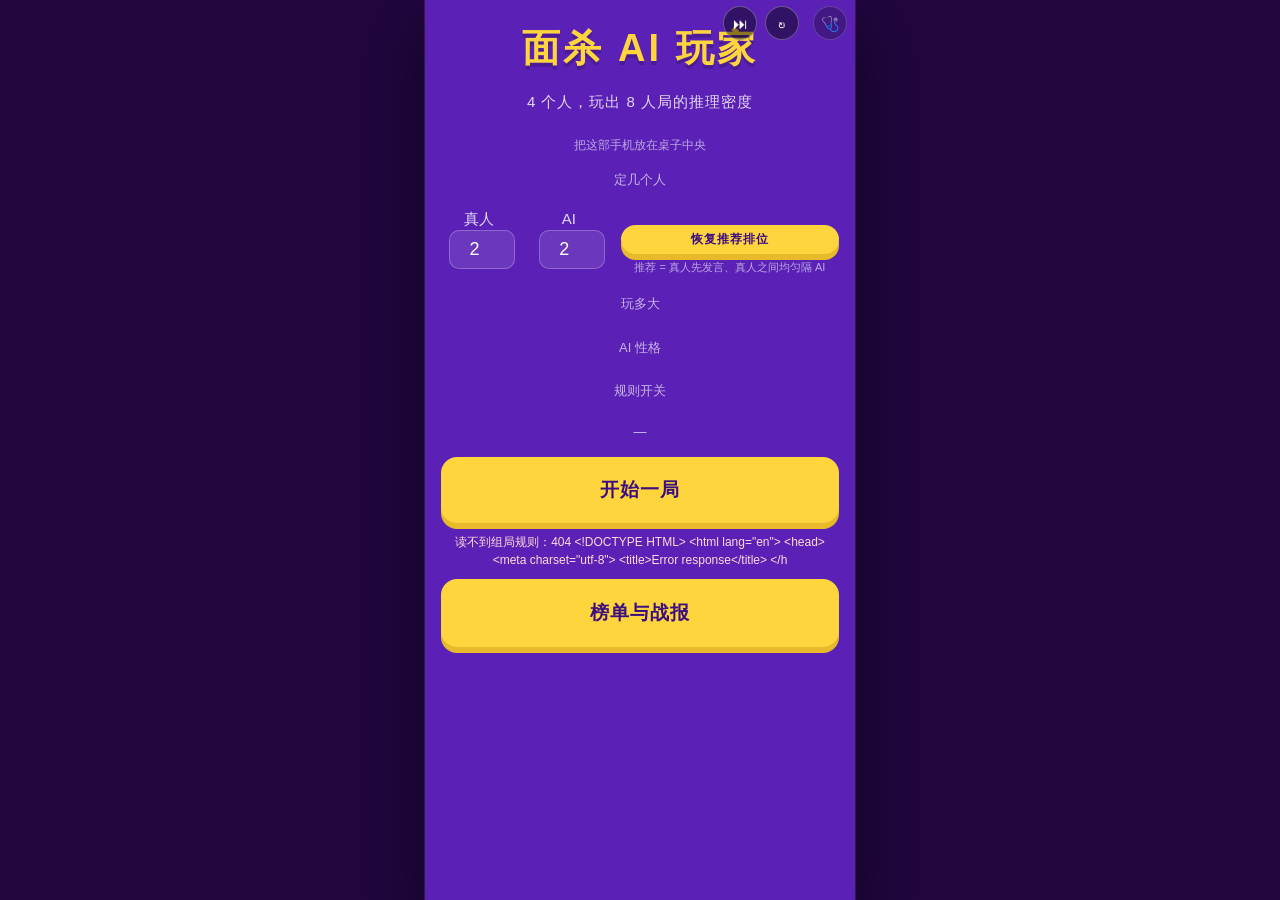
==== play.html @ 73582477 "实验室对局直播（群聊式）+ 引擎级真回退：deepcopy 快照/rewind/暂停联动；修单步半步缺陷与 engBase 空地址静默失效" ====
<!DOCTYPE html>
<html lang="zh-CN">
<head>
<meta charset="UTF-8">
<meta name="viewport" content="width=device-width, initial-scale=1.0, maximum-scale=1.0, user-scalable=no, viewport-fit=cover">
<meta name="theme-color" content="#5B21B6">
<meta name="apple-mobile-web-app-capable" content="yes">
<title>面杀AI玩家 · 对局</title>
<!--
  真引擎驱动的对局页。

  与 demo/index.html 的关系：
    · 界面形式**以 demo/index.html 为绝对参照** —— 样式表 table.css 和
      排座/座位特效 table.js 都是从它**原样提取**的，页面结构也用同一套 id
      （p0 封面 / p3 身份牌 / p4 牌桌），保证两边长得一模一样。
    · demo/index.html 本身**一个字符都没有改动** —— 它是纯前端演示，留着给人看。
    · 区别只有一个：这一页的数据来自真引擎（/api/game/*），不是前端编的剧本。

  为什么不做成单文件双击打开：数据必须来自引擎，而引擎在服务端。
  起服务后打开 http://localhost:8000/play 即可（手机同局域网也能开）。
-->
<link rel="stylesheet" href="/table.css">
<style>
  /* 只加 demo 里没有的两块：轮盘、发言记录。其余全部走 table.css。 */
  /* ===== 2026-10-05 大改版：黑色半透明交接卡片全部取消 =====
     #handoff 现在只是：① 一个纯状态标记（.on = 有人拿着手机）；
     ② 底部一条透明操作条（打字兜底 / 提示 / 报错），没有卡片底、没有幕布。 */
  #handoff{
    position:absolute;inset:0;z-index:9;display:none;
    background:transparent;pointer-events:none;
    flex-direction:column;justify-content:flex-end;
  }
  #handoff.on{display:flex;}
  #handoff .sheet{
    pointer-events:none;display:flex;flex-direction:column;
    margin:0 10px calc(env(safe-area-inset-bottom,0px) + 2px);
    padding:0;background:transparent;box-shadow:none;max-height:none;overflow:visible;
  }
  #handoff .sheet > *{pointer-events:auto;}
  #handoff .tip{margin-top:6px;font-size:13px;color:rgba(255,255,255,.75);text-align:center;
    text-shadow:0 1px 4px rgba(0,0,0,.7);}
  #handoff #hoSpeak{display:none;flex-direction:column;gap:8px;margin-top:6px;}
  #handoff #hoSpeak.on{display:flex;}
  #handoff .row{display:flex;gap:10px;flex-wrap:wrap;justify-content:center;margin-top:6px;}
  #handoff .row button{
    min-width:74px;padding:14px 10px;border-radius:14px;border:1px solid rgba(255,255,255,.28);
    background:rgba(0,0,0,.45);color:#fff;font-family:inherit;font-size:18px;font-weight:700;
  }
  #handoff .row button.sel{background:var(--yellow);color:var(--purple-d);border-color:var(--yellow);}
  #handoff .row button[disabled]{opacity:.4;}
  #handoff input{
    width:100%;padding:14px;border-radius:12px;font-family:inherit;font-size:16px;
    border:1px solid rgba(255,255,255,.28);background:rgba(0,0,0,.45);color:#fff;
  }
  /* ===== 轮盘（大圆 = 唯一按钮区域）===== */
  #wheelRot{
    position:absolute;inset:0;border-radius:50%;
    transform:rotate(0deg);will-change:transform;
  }
  /* 号码刻度：按人数均分圆周，JS 算好角度后用 left/top 定位 */
  .wnum{
    position:absolute;width:46px;height:46px;border-radius:50%;
    transform:translate(-50%,-50%);
    border:2.5px solid rgba(255,255,255,.4);
    background:rgba(255,255,255,.10);color:#fff;
    font-family:inherit;font-size:19px;font-weight:800;line-height:1;
    display:flex;align-items:center;justify-content:center;
    padding:0;
  }
  .wnum.human{border-color:#4da3ff;}
  .wnum.ai{border-color:#ff5252;}
  .wnum.dead{opacity:.3;}
  .wnum.pick{cursor:pointer;animation:pickBreathe 1.5s ease-in-out infinite;}
  .wnum.sel{background:var(--yellow);color:var(--purple-d);border-color:var(--yellow);}
  .wnum.victim{border-color:#ff5a5a;background:rgba(255,90,90,.3);color:#ffd9d9;}
  /* 刻度上的私有标记（队友/验人/狼刀指向）—— 随轮盘一起转 */
  .wnum .tag{
    position:absolute;top:-14px;left:50%;transform:translateX(-50%);
    font-size:11px;font-weight:700;font-style:normal;white-space:nowrap;
    color:#fff;text-shadow:0 1px 3px rgba(0,0,0,.8);pointer-events:none;
  }
  .wnum .tag.wolfmate{color:#ff9b9b;}
  .wnum .tag.seerwolf{color:#ff7b7b;}
  .wnum .tag.seergood{color:#9fd0ff;}
  .wnum .tag.knife{color:#ffd53d;}
  /* 圆心按钮（点圆心 = 确认/开始/交回）—— 大圆本体的点击语义由 JS 状态机决定 */
  #p4 .tcenter{touch-action:none;}   /* 拖盘旋转必须掐掉浏览器滚动手势 */
  #p4 .tcenter.acting{border-color:var(--yellow);
    box-shadow:0 0 0 6px rgba(255,213,61,.18);cursor:pointer;}
  #p4 .tcenter .who{white-space:normal;}
  /* 倒计时数字（2026-10-06 用户定：神职 15s / 狼刀 20s，服务端裁决） */
  #cdNum{position:absolute;left:50%;bottom:14px;transform:translateX(-50%);
    font-size:30px;font-weight:800;color:var(--yellow);line-height:1;
    font-variant-numeric:tabular-nums;}
  #cdNum.urgent{color:#ff5a5a;animation:cdBlink 1s steps(2) infinite;}
  @keyframes cdBlink{50%{opacity:.35;}}
  /* 预言家结果的大标识（2026-10-07 第二期用户定稿）：播报「他是这个」时
     圆盘上显示大大的好（绿）/坏（红），3 秒后消失（与「预言家请闭眼」同时）。
     只有本人看得到 —— AI 预言家/没验人时它根本不出现。 */
  #seerBig{position:absolute;left:50%;top:50%;transform:translate(-50%,-50%);
    display:none;z-index:8;pointer-events:none;
    font-size:132px;font-weight:900;line-height:1;
    text-shadow:0 6px 22px rgba(0,0,0,.75);}
  #seerBig.on{display:block;}
  #seerBig.good{color:#5ac878;}
  #seerBig.bad{color:#ff5a5a;}
  /* 女巫的 ✓ / ✕：两个都大（用户点名） */
  #wheelBtns{position:absolute;left:0;right:0;bottom:-64px;display:none;
    justify-content:center;gap:26px;z-index:10;}
  #wheelBtns.on{display:flex;}
  #wheelBtns button{
    width:76px;height:76px;border-radius:50%;font-size:38px;line-height:1;
    font-family:inherit;font-weight:800;border:3px solid;
    cursor:pointer;padding:0;
  }
  #wheelYes{background:rgba(90,200,120,.18);border-color:#5ac878;color:#8be38b;}
  #wheelNo{background:rgba(255,90,90,.14);border-color:#ff5a5a;color:#ff9b9b;}
  /* 空刀时解药按钮**置灰不可点**（2026-10-07 用户定：照常走解药播报与面板流程，
     只是解药按钮置灰）。pointer-events 也关掉 —— 免得长按/触摸还留一条缝。 */
  #wheelYes.off, #wheelYes:disabled{
    background:rgba(255,255,255,.06);border-color:#5b6472;color:#7b8593;
    opacity:.6;filter:grayscale(1);pointer-events:none;}
  /* 轮盘下方的补充入口（空刀 / 都不用 / 交回） */
  #wheelExtra{position:absolute;left:50%;transform:translateX(-50%);
    bottom:calc(14px + 44px + 58px);display:none;gap:10px;justify-content:center;
    z-index:6;width:max-content;max-width:96%;}
  #wheelExtra.on{display:flex;}
  #wheelExtra button{
    min-width:86px;padding:12px 14px;border-radius:999px;font-size:15px;font-weight:700;
    border:1px solid rgba(255,255,255,.3);background:rgba(0,0,0,.45);
    color:#fff;font-family:inherit;
  }
  /* 播报进度条跟着顶栏一起删了； speakQueue 里的 progBar 引用已去掉 */
  #logbox{
    flex:0 0 auto;max-height:26vh;overflow-y:auto;
    margin-top:8px;padding:10px 12px;border-radius:14px;
    background:rgba(0,0,0,.22);border:1px solid rgba(255,255,255,.12);
    font-size:13px;line-height:1.6;color:rgba(255,255,255,.82);
  }
  #logbox .sys{color:rgba(255,213,61,.92);}
  #logbox .say{margin-top:2px;}
  #health{font-size:12px;line-height:1.7;color:rgba(255,255,255,.72);text-align:center;margin-top:10px;}
  #health .bad{color:#FFB4B4;}
  #health .ok{color:#B7F0B1;}
  /* 人数输入 —— 替代原来的「选一个板子」（2026-09-15 改） */
  .counters{display:flex;gap:16px;justify-content:center;align-items:center;margin-top:10px;}
  .counters label{font-size:15px;color:rgba(255,255,255,.82);}
  .counters input{
    width:66px;margin-left:6px;padding:8px;border-radius:10px;text-align:center;
    border:1px solid rgba(255,255,255,.24);background:rgba(255,255,255,.1);
    color:#fff;font-family:inherit;font-size:18px;
  }
  #rulesLine{font-size:13px;line-height:1.7;color:rgba(255,255,255,.72);text-align:center;margin-top:12px;}
  #rulesLine .bad{color:#FFB4B4;}
  /* 档位选择：四个并排按钮 + 一行说明 */
  .levels{display:flex;gap:8px;justify-content:center;margin-top:8px;flex-wrap:wrap;}
  .levels button{
    flex:1 1 0;min-width:70px;padding:10px 6px;border-radius:12px;cursor:pointer;
    border:1px solid rgba(255,255,255,.24);background:rgba(255,255,255,.08);
    color:rgba(255,255,255,.82);font-family:inherit;font-size:15px;
  }
  .levels button.on{background:#E5484D;border-color:#E5484D;color:#fff;font-weight:700;}
  .leveldesc{font-size:12px;line-height:1.6;color:rgba(255,255,255,.6);text-align:center;margin-top:8px;min-height:32px;}
  /* 合规提醒横幅（连续使用超 2 小时） */
  .longuse{display:none;margin-top:10px;padding:10px 12px;border-radius:12px;
           background:rgba(255,213,61,.12);border:1px solid rgba(255,213,61,.4);
           color:#FFE08A;font-size:12.5px;line-height:1.6;text-align:left;}
  .longuse.on{display:block;}
  /* 规则开关：一行一项，勾选框/下拉靠左 */
  .switches{display:flex;flex-direction:column;gap:8px;margin-top:8px;}
  .sw{display:flex;align-items:center;gap:8px;font-size:13.5px;color:rgba(255,255,255,.86);}
  .sw input[type=checkbox]{width:18px;height:18px;accent-color:#E5484D;}
  .sw select{background:rgba(255,255,255,.1);color:#fff;border:1px solid rgba(255,255,255,.24);
             border-radius:8px;padding:4px 8px;font-family:inherit;font-size:13px;}
  /* 局末出口：战报与榜单（局中隐藏） */
  .endlinks{display:none;gap:10px;justify-content:center;flex-wrap:wrap;margin-top:10px;}
  .endlinks a{text-decoration:none;}
  /* 现场诊断面板（手机排查用）—— **固定浮层**，任何页面都能打开。
     为什么必须是浮层：它原来挂在牌桌页里，而"连一局都开不起来"的时候根本进不了牌桌页 ——
     最需要诊断的时刻恰恰看不到它（用户 2026-09-19 就是这么反馈的）。
     手机上也没有控制台，用户能说的只有"没反应"，而"没反应"至少有五种原因
     （不是安全上下文 / 没给麦克风接口 / 约束被拒 / 音频没解锁 / 识别通道不通），
     所以这些必须逐条摆到屏幕上，而不是让人去猜。 */
  .diagpanel{display:none;position:fixed;z-index:80;
             left:50%;transform:translateX(-50%);
             width:min(410px, calc(100vw - 20px));
             bottom:calc(env(safe-area-inset-bottom,0px) + 10px);
             max-height:72vh;overflow-y:auto;
             padding:12px;border-radius:14px;
             background:rgba(8,2,18,.97);border:1px solid rgba(255,255,255,.22);
             box-shadow:0 10px 30px rgba(0,0,0,.6);
             color:rgba(255,255,255,.86);font-size:12px;line-height:1.7;
             text-align:left;word-break:break-all;
             font-family:ui-monospace,Consolas,monospace;}
  .diagpanel.on{display:block;}
  .diagpanel .k{color:#FFD53D;}
  .diagpanel .bad{color:#FFB4B4;}
  .diagpanel .ok{color:#8BE38B;}
  /* 诊断悬浮按钮：固定在最上层（z-index 高于交接浮层的 9），
     手机上任何时候都点得到。半透明、小，尽量不碍事。 */
  .diagfab{position:fixed;z-index:90;padding:0;
           top:calc(env(safe-area-inset-top,0px) + 6px);
           right:calc(50% - min(215px, 50vw) + 6px);
           width:34px;height:34px;border-radius:50%;font-size:15px;line-height:1;
           background:rgba(0,0,0,.45);border:1px solid rgba(255,255,255,.28);
           color:#FFD53D;opacity:.6;font-family:inherit;}
  .diagfab:active{opacity:1;}
  /* 录音按钮（原「按住说话」）。
     ⚠️ 2026-09-29 起交互是**点一下开始、再点一下结束**，而且按钮里**不放文字**：
        · 有文字时手机上长按会弹浏览器自带的"复制"菜单 ⇒ 去掉文字节点（外观用 ::before 画）。
        · "按住"那一套手势问题（手指移动被判成滚动 ⇒ pointercancel ⇒ 秒松开）随之消失；
          但 `touch-action:none` **继续保留** —— 对"点按"它同样是对的：
          避免手指在按钮上小幅移动被当成滚动，把这一下点击吞掉。
        · 状态不再写在按钮文字上：`.on` = 正在录音（话筒圆点 → 红方块）。 */
  #hoSay{touch-action:none;-webkit-touch-callout:none;user-select:none;
         display:inline-flex;align-items:center;justify-content:center;
         min-width:104px;}
  #hoSay::before{content:"";width:16px;height:16px;border-radius:50%;
                 background:currentColor;opacity:.9;}
  #hoSay.on::before{border-radius:4px;background:#ff5a5a;opacity:1;}
  #hoSay.on{box-shadow:0 0 0 2px rgba(255,90,90,.5) inset;}
  /* 浮层里的其它按钮：别让双击缩放/滚动把它们的手势吃掉。
     🔴 **必须排除 #hoSay**（2026-09-21 修）。原因是一条很隐蔽的特异性压制：
       这一条的特异性是 0,1,1,1（#handoff .sheet button），而上面 152 行的
       `#hoSay{touch-action:none}` 是 0,1,0,0 —— **无论谁写在后面都输**，
       于是"按住说话声明 touch-action:none"那个修复一直是**死代码**：
       手机上长按照样被浏览器判成滚动手势 ⇒ pointercancel ⇒ 秒自己松开，
       正是 §9.3 记的那个用户报障。修法是让这条批量规则**不匹配它**，
       而不是把 152 行挪到后面（同样是 0,1,0,0，挪了也没用）。
       抓到它的是 `_smoke-play.js` 里那条 touch-action 断言 ——
       在此之前它从没在"交接屏开着"的状态下跑过，所以一直没露出来。 */
  #handoff .sheet button{touch-action:manipulation;}
  /* 座次编排（2026-10-01）：开局前拖动决定人类/AI 的座位顺序 */
.planChip { display:inline-block; padding:5px 8px; border-radius:8px; font-size:12px;
            border:1px solid #c9c2b8; background:#fff; cursor:grab; user-select:none; }
.planChip.ph { background:#3b2a86; color:#fff; border-color:#3b2a86; }
.planChip.pa { color:#333; }
.planChip.sel { outline:3px solid #e8a33d; }
.planChip.drag { opacity:.4; }
/* ===== 单个大圆（2026-10-02 用户定，只改本页，demo 不动）=====
   ① 不再一圈座位：谁在说话，大圆就显示谁（N号玩家（AI）/（人类）/法官）。
   ② AI 文本不上屏，只有票型用大字展示。
   ③ 人类发言回合：大圆显示「N号玩家（人类）」，点一下开始、再点一下结束，
      并且**不再弹半透明交接卡片**（.sheet）。 */
#p4 .seat, #p4 .wound{display:none;}
#p4 .tcenter{ width:min(58vw,300px); height:min(58vw,300px); }
#p4 .tcenter .g{ font-size:calc(min(58vw,300px) * .2); }
#p4 .tcenter .t{ font-size:calc(min(58vw,300px) * .1); letter-spacing:1px; }
#p4 .tcenter .who{ font-size:calc(min(58vw,300px) * .14); font-weight:800;
  color:#fff; margin-top:8px; text-align:center; line-height:1.35; padding:0 10px;
  white-space:nowrap; }
#p4 .tcenter.pickable{ cursor:pointer;
  border-color:var(--yellow);
  animation:pickBreathe 1.5s ease-in-out infinite; }
#p4 .tcenter.rec{ border-color:#ff5a5a;
  box-shadow:0 0 0 8px rgba(255,90,90,.25); }
/* 票型大字：贴在大圆下方，投票结算后一直显示到下一次投票 */
#voteBig{ position:absolute; left:50%; bottom:14px; transform:translateX(-50%);
  max-width:94%; text-align:center; font-size:27px; font-weight:800;
  color:#FFE08A; text-shadow:0 2px 12px rgba(0,0,0,.65);
  pointer-events:none; z-index:5; line-height:1.4; display:none; }
/* 大圆发言模式下的提示行与按钮（2026-10-02）：
   提示行 = 录音状态唯一可见处（● 红 = 正在录音）；按钮 = 过 / 打字 */
#spkTip{ position:absolute; left:50%; bottom:calc(14px + 44px + 54px); transform:translateX(-50%);
  max-width:94%; text-align:center; font-size:14px; font-weight:600;
  color:rgba(255,255,255,.88); text-shadow:0 1px 6px rgba(0,0,0,.65);
  z-index:5; display:none; line-height:1.5; }
#spkTip.rec{ color:#FF9B9B; }
#sayCtl{ position:absolute; left:50%; bottom:calc(14px + 44px); transform:translateX(-50%);
  z-index:5; display:none; }
#sayCtl.on{ display:block; }
#sayCtl button{ min-width:96px; padding:13px 18px; border-radius:14px; font-size:17px;
  font-weight:700; border:1px solid rgba(255,255,255,.3);
  background:rgba(0,0,0,.35); color:#fff; font-family:inherit; }
/* 大圆发言模式复用 startSay/stopSay：它们要 #hoSay/#hoText/#hoStatus 存在，
   这里给一套视觉上隐藏的（display:none 会连事件一起藏 —— 无妨，点击走大圆） */
#spkHolder{ display:none; }
/* ===== 座位小圆（2026-10-02 用户追加）=====
   大圆顶部一排小圆代表玩家：圆内只有号码，人类蓝轮廓、AI 红轮廓；
   轮到谁行动，光标（黄色小三角）就滑到谁头上 —— 位置用 transition 平滑过去，
   而不是瞬移，这样"轮转"看得见。一行至多 8 个（超出自动换行）。 */
#seatDots{ position:absolute; left:50%; top:8px; transform:translateX(-50%);
  display:flex; flex-wrap:wrap; justify-content:center; gap:9px;
  max-width:344px;                                /* 8×34 + 7×9 = 335，留 9px 余量 */
  z-index:4; pointer-events:none; }
.seatdot{ position:relative; width:34px; height:34px; border-radius:50%;
  display:flex; align-items:center; justify-content:center;
  font-size:16px; font-weight:800; color:#fff;
  background:rgba(255,255,255,.07);
  transition:box-shadow .3s, background .3s, opacity .3s; }
.seatdot.human{ border:2.5px solid #4da3ff; }     /* 蓝 = 人类 */
.seatdot.ai{ border:2.5px solid #ff5252; }        /* 红 = AI */
.seatdot.dead{ opacity:.32; }
.seatdot.active{ box-shadow:0 0 0 4px rgba(255,213,61,.4);
  background:rgba(255,213,61,.16); }
#dotCursor{ position:absolute; width:0; height:0; display:none;
  border-left:9px solid transparent; border-right:9px solid transparent;
  border-top:11px solid var(--yellow);
  transition:left .45s cubic-bezier(.4,.1,.2,1), top .45s cubic-bezier(.4,.1,.2,1);
  z-index:5; filter:drop-shadow(0 1px 4px rgba(0,0,0,.5)); }
/* 狼夜实时盘子：一个座位格 = 谁点了它 + 几个锁定 */
.wchip { display:inline-block; min-width:52px; padding:4px 6px; border-radius:8px;
         border:1px solid #c9c2b8; background:#fff; text-align:center; font-size:12px; }
.wchip.hot { border-color:#c0392b; background:#fdecea; }

/* 封面上的诊断入口（小字按钮，不抢「开始一局」的视线） */
  .diaglink{margin-top:12px;padding:9px 12px;border-radius:12px;font-family:inherit;
            font-size:13px;color:rgba(255,255,255,.82);background:transparent;
            border:1px dashed rgba(255,255,255,.32);}
  /* 封面在手机上**必须能滚**（2026-09-19 用户报障"开始一局/人数按钮全没了"）。
     原因不是没渲染，是被**裁掉**：`#phone` 是固定高度的 overflow:hidden 列，
     而 `#p0` 又是 `justify-content:center` —— 内容只要比屏幕高，
     **上下会同时被切**（居中 + 溢出是最阴的组合，看着像"按钮消失了"）。
     为什么现在才暴露：批八/批九往封面加了三组控件（玩多大 / AI 性格 / 规则开关，
     其中规则开关由后端表自动生成 ⇒ 条目只会越来越多），把封面顶超了。
     修法：让 `#p0` 自己滚动、内容从**顶部**排；`.mid` 不再 flex:1
     （在滚动容器里 flex:1 会被压成 0，logo 就贴到顶上了）。 */
  #p0{align-items:stretch;justify-content:flex-start;overflow-y:auto;
      -webkit-overflow-scrolling:touch;}
  #p0 .mid{flex:0 0 auto;padding:6px 0 10px;}
  /* ===== 2026-10-12 用户定稿：夜间/投票拨号盘（弃用大圆盘）=====
     页面除号码数字外无文案；顶部 = 角色大字 + 倒计时。 */
  #nightDial{display:none;position:absolute;left:50%;top:50%;
    transform:translate(-50%,-50%);z-index:7;
    grid-template-columns:repeat(3,1fr);gap:10px;width:min(84vw,350px);}
  #nightDial.on{display:grid;}
  #nightDial button{aspect-ratio:1;border-radius:50%;font-size:30px;font-weight:800;
    font-family:inherit;border:2.5px solid rgba(255,255,255,.4);
    background:rgba(255,255,255,.10);color:#fff;padding:0;cursor:pointer;}
  #nightDial button.human{border-color:#4da3ff;}
  #nightDial button.ai{border-color:#ff5252;}
  #nightDial button.dead{opacity:.3;pointer-events:none;}
  #nightDial button.victim{border-color:#ff5a5a;background:rgba(255,90,90,.3);color:#ffd9d9;
    animation:pickBreathe 1.5s ease-in-out infinite;}
  #nightDial button.act{border-color:var(--yellow);color:var(--yellow);
    background:rgba(255,213,61,.12);font-size:15px;}
  #dialHead{display:none;position:absolute;left:50%;top:10px;transform:translateX(-50%);
    z-index:7;text-align:center;width:max-content;pointer-events:none;}
  #dialHead.on{display:block;}
  #dialHead .r{font-size:32px;font-weight:900;color:#fff;
    text-shadow:0 2px 10px rgba(0,0,0,.7);line-height:1.3;}
  #dialHead .cd{font-size:36px;font-weight:800;color:var(--yellow);
    font-variant-numeric:tabular-nums;line-height:1.1;}
  #dialHead .cd.urgent{color:#ff5a5a;animation:cdBlink 1s steps(2) infinite;}
  /* ===== 2026-10-12 用户：底部按钮挪右上角（与诊断并排同大小），小字在其下 ===== */
  #topctl{position:fixed;z-index:95;display:flex;gap:8px;
          top:calc(env(safe-area-inset-top,0px) + 6px);
          /* 🔴 锚在**手机框**（#phone）右上角，不是浏览器窗口右上角（用户 2026-10-12） */
          right:calc(50% - min(215px, 50vw) + 56px);}
  #topctl button{width:34px;height:34px;border-radius:50%;font-size:15px;line-height:1;
    background:rgba(0,0,0,.45);border:1px solid rgba(255,255,255,.28);
    color:#fff;font-family:inherit;padding:0;cursor:pointer;}
  #topctl button:active{opacity:1;}
  .diagfab{right:calc(50% - min(215px, 50vw) + 8px) !important;
           top:calc(env(safe-area-inset-top,0px) + 6px) !important;}
  #series{position:fixed;z-index:94;top:calc(env(safe-area-inset-top,0px) + 46px);
          right:calc(50% - min(215px, 50vw) + 8px);max-width:min(430px,100vw);
          font-size:11px;color:rgba(255,255,255,.62);text-align:right;
          background:transparent;border:none;padding:0;margin:0;}
</style>
</head>
<body>

<div id="phone">

  <!-- ============ 第 0 页：封面 / 开局 ============ -->
  <section class="page on" id="p0">
    <div class="mid">
      <div class="logo">面杀 AI 玩家</div>
      <div class="sub">4 个人，玩出 8 人局的推理密度</div>
      <div class="tip" style="margin-top:22px">把这部手机放在桌子中央</div>
    </div>
    <div class="pad">
      <div class="h2">定几个人</div>
      <div class="counters">
        <label>真人<input type="number" id="nHuman" min="0" max="8" value="2"></label>
        <label>AI<input type="number" id="nAi" min="0" max="9" value="2"></label>
        <!-- 座次编排（2026-10-01）：默认 = 真人 1 号先发言 + 真人之间均匀隔 AI；
             拖动（电脑）或点两下交换（手机）可任意调。开局时随 /new 发给后端。 -->
        <div id="planWrap" style="margin-top:8px">
          <div id="planRow" style="display:flex;flex-wrap:wrap;gap:6px;align-items:center"></div>
          <div style="margin-top:4px">
            <button id="planDefault" class="bigbtn" style="padding:6px 10px;font-size:12px">恢复推荐排位</button>
            <span class="tip" style="font-size:11px">推荐 = 真人先发言、真人之间均匀隔 AI</span>
          </div>
        </div>
      </div>
      <!-- 档位按钮**由 /api/game/rules 动态生成**（见 renderLevels）。
           不写死档位名：否则后端加一档，前端忘改 ⇒ 那一档永远选不到。 -->
      <div class="h2" style="margin-top:16px">玩多大</div>
      <div id="levelRow" class="levels"></div>
      <!-- AI 性格（H2）：从 /api/game/rules 的表生成（含"不配/随机"两个特殊值）。
           人格**与身份无关**（按座位分配、不看角色）⇒ 它不构成身份信号。 -->
      <div class="h2" style="margin-top:16px">AI 性格</div>
      <div id="personaRow" class="levels"></div>
      <!-- 规则开关**由 /api/game/settings 的表生成**（见 renderSwitches）。
           和档位按钮同一个理由：不写死键名与选项，后端加开关前端自动多一个。 -->
      <div class="h2" style="margin-top:16px">规则开关</div>
      <div id="switchRow" class="switches"></div>
      <div id="rulesLine">—</div>
      <button class="bigbtn" id="btnNew">开始一局</button>
      <!-- 2026-10-01（用户要求）：刷新/重开之后**一定停在封面**，不再自动进桌面。
           上一局如果还活着，这个按钮会自己冒出来 —— 接不接回由人决定。
           （不是删掉"断线恢复"，而是**不再替用户做决定**：锁屏/误刷新仍不会丢局。） -->
      <button class="bigbtn" id="btnResume" hidden>继续上一局</button>
      <div class="warn" id="bootMsg"></div>
      <!-- 榜单与战报（2026-10-12 用户：从局末出口挪到设置页底部） -->
      <a class="bigbtn" id="lnkBoard" href="/board" target="_blank" rel="noopener"
         style="display:block;text-align:center;margin-top:10px;text-decoration:none">榜单与战报</a>
    </div>
  </section>

  <!-- ============ 第 3 页：身份牌（交接式保密） ============ -->
  <section class="page" id="p3">
    <div class="pad">
      <div class="cfg" id="cfgTop">—</div>
      <div class="cfgnote" id="cfgNote">把手机递给本人，看完牌再交回桌子中央</div>
    </div>
    <div class="cardarea">
      <div class="bigcard" id="bigcard">
        <div class="inner">
          <div class="face front"><div class="q">?</div><div class="t">点一下看牌</div></div>
          <div class="face back" id="bigback"><div class="r">—</div><div class="k">—</div></div>
        </div>
      </div>
    </div>
    <div class="cardhint" id="cardHint">—</div>
    <div class="pad"><button class="bigbtn" id="btnNextCard">看完，交给下一位</button></div>
  </section>

  <!-- ============ 第 4 页：牌桌 ============ -->
  <!-- 2026-10-05 用户定（大改版）：
       ① 顶部金色标题栏整条去掉 —— 公有信息只进底部日志区（renderLog）。
       ② 中间大圆 = 唯一按钮区域 = **轮盘**：可拖动旋转（线下围坐，各自把
          自己的号码转到面前），点数字选中、再点圆心确认，完成
          刀/守/毒/验/枪/投票；夜间的私有信息（队友/验人/被刀）直接标在
          号码刻度上，随轮盘一起转。
       ③ 所有黑色半透明交接卡片（.sheet）取消。 -->
  <section class="page" id="p4">
    <div class="tablewrap" id="tablewrap">
      <div class="table" id="table">
        <div class="tcenter" id="bigCircle">
          <div id="wheelRot"><div class="acts" id="hoActs"></div></div>
          <div class="g" id="bigIcon">⚖️</div>
          <div class="t" id="bigTitle">法官</div>
          <div class="who" id="bigWho"></div>
          <div id="cdNum" aria-label="剩余秒数"></div>
          <div id="seerBig" aria-label="验人结果（好/坏）"></div>
          <div id="wheelBtns">
            <button id="wheelYes" aria-label="使用解药">✓</button>
            <button id="wheelNo" aria-label="不用解药">✕</button>
          </div>
        </div>
      </div>
      <div id="wheelExtra"></div>
      <!-- 座位小圆（2026-10-02 用户追加）：号码 + 人类蓝/AI 红 + 行动光标 -->
      <!-- 座位号码标识排列：2026-10-07 用户定「直接去掉」。
           （`renderDots` / `moveDotCursor` 都自带 `if (!wrap) return`，删掉这个容器即可
            变成空操作；CSS 里的 #seatDots/#dotCursor/.seatdot 已成死样式，下次清理。） -->
      <!-- 票型大字（2026-10-02 用户定：不显示 AI 文本，只把票型大字展示） -->
      <div id="voteBig"></div>
      <!-- 拨号盘（2026-10-12 用户定稿）：夜间操作 + 投票；顶部角色大字 + 倒计时 -->
      <div id="dialHead"><div class="r"></div><div class="cd" id="dialCd"></div></div>
      <div id="nightDial"></div>
      <!-- 大圆发言模式的提示行 + 按钮（2026-10-02：录音状态要看得见；
           识别失败不再自动弹卡片 —— 提示行给指引，「打字」是手动出口） -->
      <div id="spkTip"></div>
      <!-- 「打字 / 过」两个按钮已去掉（2026-10-07 用户定：发言屏只有号码 + 开麦/关麦） -->
      <!-- 大圆发言模式复用 startSay/stopSay（它们要 #hoSay/#hoText/#hoStatus 存在）：
           给一套视觉隐藏的，点击走大圆本体 -->
      <div id="spkHolder">
        <input id="hoText"><div id="hoStatus"></div><button id="hoSay"></button>
      </div>
    </div>
    <!-- 日志区已整体删除（2026-10-12 用户：所有页面都不要）——公有信息以播报为准 -->
    <!-- ⏭ / ↻ 已挪到右上角 #topctl（2026-10-12 用户：与诊断按钮并排同大小） -->
    <div class="footnote" id="foot">—</div>
    <!-- 场次计时（跨局累计）+ 合规提醒横幅。两者都是静态 DOM，
         不能被 foot() 的 textContent 清掉。 -->
    <div class="footnote" id="series">—</div>
    <div id="longUse" class="longuse"></div>
    <!-- 局末出口（静态 DOM，不能被 foot() 的 textContent 清掉）：
         战报只在局末可取 —— 接口层对局中访问会返回 409（战报会揭示所有人身份）。 -->
    <div id="endLinks" class="endlinks">
      <a id="lnkReport" class="bigbtn" target="_blank" rel="noopener">本局战报</a>
    </div>

    <!-- 交接浮层已并入轮盘（2026-10-05 用户定：取消所有黑色半透明半屏）。
         #handoff 保留为纯状态标记（class on = 有人拿着手机操作轮盘），
         兼作「打字」兜底输入条的唯一可见内容。 -->
    <div id="handoff">
      <div class="sheet">
        <div class="tip" id="hoTip" style="display:none">—</div>
        <div id="hoSpeak"></div>
        <div class="tip" id="hoErr" style="color:#FFB4B4;min-height:20px"></div>
      </div>
    </div>
  </section>

  <!-- 快进 / 重开：右上角与诊断按钮并排（2026-10-12 用户定稿） -->
  <div id="topctl">
    <button id="btnSkip" title="跳过这句">⏭</button>
    <button id="btnAgain" title="再来一局">↻</button>
  </div>
  <!-- 诊断入口（**悬浮**）：手机上这是唯一的排查手段（没有控制台）。 -->
  <button id="btnDiag" class="diagfab" title="语音 / 麦克风诊断">🩺</button>
  <!-- 诊断面板：固定在 #phone 上（不是某一页里），连一局都开不起来时也能打开。
       别的地方也能开：封面上的小字按钮、或 /play?diag=1。 -->
  <div id="diagPanel" class="diagpanel"></div>

</div><!-- /#phone -->

<script src="/rec.js"></script>
<script src="/table.js"></script>
<script src="/speech_ui.js"></script>
<script src="/tableui.js"></script>
<script>
/* ============================================================
   对局页接线：真引擎 → 界面

   引擎那边唯一的信息出口是 get_view_for(seat)（见 HANDOFF-开发交接单.md §10 不变量），
   这一页只通过它拿私有信息，所以「界面不知道谁是狼」这条依然成立。
   ============================================================ */

var S = { seats: [], wolfNos: [1], seerNo: null, seatPx: 0, woundBase: 4,
          chords: [], gaps: [], rx: 0, ry: 0 };

var GID = null, RULES = null;
var PUBLIC = null, SPOKEN = 0, SPEAKING = false, PAUSED = false, VOICE_ON = true;
/* 流式播报：正在播的那一句（跳过按钮要能掐掉它）+ 总开关（?nostream=1 强制走老路） */
var SPEAK_STREAM = null;
var VOICE_STREAM = !/[?&]nostream=1/.test(location.search);
var LOCAL_LINES = [];        /* 本地产生的提示行（合规提醒等）——它们不在服务端时间线里 */
var WSINCE = 0;              /* 本"场"开始时间（跨局累计，见 seriesSince） */
var WREMINDED = 0;           /* 上次提醒时的分钟数（每小时提醒一次，不刷屏） */
var WAKE = null;             /* 屏幕常亮句柄 */
var HANDOFF = null;          /* 正在交接的座位号（1-based），null = 没人拿着手机 */
var HANDOFF_SIG = null;      /* 手上这屏的"签名"：座位 + 此刻能做的动作（见 sigOf） */
var MYVIEW = null;           /* 交接中那位本人的视图 */
var cardQueue = [];          /* 还没看牌的人类座位 */
var PICK = null;             /* 已选中的目标（点座位后暂存） */
var CARD_FLIPPED = false;    /* 本张身份牌翻过没有（没翻就不让走） */
var BUSY = false;            /* 有一个动作正在提交（真模型要好几秒，必须防连点） */

function sleep(ms){ return new Promise(function(r){ setTimeout(r, ms); }); }
function show(id){
  var ps = document.querySelectorAll('.page');
  for (var i = 0; i < ps.length; i++) ps[i].classList.remove('on');
  $(id).classList.add('on');
}
/* 顶部字幕条已删（2026-10-05 用户定：公有信息只进日志区）——
   setLine 保留为空操作：speakQueue / btnSkip 还在调它。
   法官播报的可见出口是 renderLog() 的日志区。 */
function setLine(t){ /* no-op：字幕条已随顶栏删除 */ }
function foot(t){ $('foot').textContent = t; }

async function api(path, opts){
  var r = await fetch(path, opts);
  if (!r.ok){ throw new Error(r.status + ' ' + (await r.text()).slice(0, 120)); }
  return await r.json();
}

/* ---------------------------------------------------------- 场次计时 / 合规提醒 / 屏幕常亮 */

/* 合规：连续使用超过 2 小时要**主动提醒**。
   依据《人工智能拟人化互动服务管理暂行办法》（2026-07-15 已施行）。
   一场 4 局 ≈ 2 小时 40 分 ⇒ 正常玩就会触发，所以 MVP 就得有。
   ⚠️ 计时必须**跨局累计**（存 localStorage）：法规说的是"连续使用"，
      不是"单局时长"—— 只按一局算的话永远触发不了，等于没做。 */
function seriesSince(){
  var now = Date.now();
  var v = parseInt(localStorage.getItem('tt.since') || '0', 10);
  /* 隔了 30 分钟以上算"新的一场"（中间放下手机去干别的了）；
     v > now 说明本机时钟被往回调过，也用新值兜住。 */
  if (!v || v > now || (now - v) > 30 * 60 * 1000){
    v = now;
    localStorage.setItem('tt.since', String(v));
  }
  return v;
}

function renderSeries(){
  var mins = Math.max(0, Math.round((Date.now() - WSINCE) / 60000));
  var t = new Date(WSINCE);
  var hh = String(t.getHours()).padStart(2, '0');
  var mm = String(t.getMinutes()).padStart(2, '0');
  var s = '本场 ' + hh + ':' + mm + ' 开始｜已 ' +
          (mins >= 60 ? (Math.floor(mins / 60) + ' 小时 ' + (mins % 60) + ' 分')
                      : (mins + ' 分钟'));
  if (!('wakeLock' in navigator)) s += '｜⚠️ 浏览器不支持常亮，请手动关掉自动锁屏';
  var el = $('series');
  if (el) el.textContent = s;
}

function checkLongUse(){
  var mins = (Date.now() - WSINCE) / 60000;
  /* 超 2 小时起提醒；之后每小时再提一次（避免每 30 秒刷一次屏） */
  if (mins >= 120 && mins - WREMINDED >= 60){
    WREMINDED = mins;
    var h = Math.floor(mins / 60);
    var b = $('longUse');
    if (b){
      b.classList.add('on');
      b.innerHTML = '⏱ 已连续使用 <b>' + h + ' 小时</b> —— 这是按'
        + '《人工智能拟人化互动服务管理暂行办法》做的主动提醒'
        + '（该办法 2026-07-15 已施行，连续使用超 2 小时需提醒）。';
    }
    LOCAL_LINES.push({ t: 'sys', s: '【提醒】已经玩了 ' + h + ' 个小时了，要不要歇一会儿？喝口水再战。' });
    renderLog();
  }
}

async function keepAwake(){
  if (!('wakeLock' in navigator)) return;
  try {
    WAKE = await navigator.wakeLock.request('screen');
    WAKE.addEventListener('release', function(){ WAKE = null; });
  } catch (e) {
    /* 缺用户手势或被系统拒绝：不致命，但夜间闭眼时黑屏容易被当成卡死 */
    var el = $('handoff');
    if (el) $('hoStatus') && ($('hoStatus').textContent = '拿不到屏幕常亮权限，注意手动点亮屏幕');
  }
}
document.addEventListener('visibilitychange', function(){
  if (document.visibilityState === 'visible' && WAKE === null && GID) keepAwake();
});

/* ---------------------------------------------------------- 封面 / 开局 */

async function boot(){
  /* 2026-10-12（用户）：识别/大脑/说话那行装配文案删除 —— 诊断面板里全都有。 */
  try {
    /* 组局规则只有服务端一份，前端只负责显示 —— 不在这里自己再算一遍狼数，
       否则规则一改就会两边漂移。 */
    RULES = await api('/api/game/rules');
    $('nHuman').oninput = renderRules;
    $('nAi').oninput = renderRules;
    renderRules();
    renderLevels();
    renderPersonas();
    loadSettings();
  } catch (e) { $('bootMsg').textContent = '读不到组局规则：' + e.message; }
}

/* ---------------------------------------------------------- 规则开关（G9） */
/* 控件**由服务端那张表生成**，前端不写死"有哪几个开关、哪个是勾选哪个是下拉"。
   改完立刻 POST 保存；只影响**新开的局**（服务端不让中途改规则）。 */
var SWITCHES = null, SETTINGS = {};

async function loadSettings(){
  try {
    var d = await api('/api/game/settings');
    SWITCHES = d.switches || [];
    SETTINGS = d.current || {};
    renderSwitches();
  } catch (e){
    $('switchRow').innerHTML = '<span class="bad">读不到规则开关：' + e.message + '</span>';
  }
}

function renderSwitches(){
  var row = $('switchRow');
  row.innerHTML = '';
  (SWITCHES || []).forEach(function(s){
    var wrap = document.createElement('label');
    wrap.className = 'sw';
    wrap.title = s.note || '';
    var cur = (s.key in SETTINGS) ? SETTINGS[s.key] : s.default;
    if (s.type === 'bool'){
      var cb = document.createElement('input');
      cb.type = 'checkbox';
      cb.checked = !!cur;
      cb.onchange = function(){ saveSwitch(s.key, cb.checked); };
      wrap.appendChild(cb);
      wrap.appendChild(document.createTextNode(s.label));
    } else {
      var sel = document.createElement('select');
      (s.options || []).forEach(function(o){
        var op = document.createElement('option');
        op.value = o.value;
        op.textContent = o.label;
        if (o.value === cur) op.selected = true;
        sel.appendChild(op);
      });
      sel.onchange = function(){ saveSwitch(s.key, sel.value); };
      wrap.appendChild(document.createTextNode(s.label + '：'));
      wrap.appendChild(sel);
    }
    row.appendChild(wrap);
  });
}

async function saveSwitch(key, val){
  var one = {};
  one[key] = val;
  try {
    var d = await api('/api/game/settings', {
      method: 'POST',
      headers: { 'Content-Type': 'application/json' },
      body: JSON.stringify({ settings: one })
    });
    SETTINGS = d.current || {};
    renderSwitches();
  } catch (e){
    $('bootMsg').textContent = '规则开关没保存成功：' + e.message;
  }
}

/* ---------------------------------------------------------- AI 性格（H2） */
var PERSONA = 'off';    /* 缺省不配人格（缺省就是"没有这个功能"的旧行为） */

function renderPersonas(){
  if (!RULES) return;
  var row = $('personaRow');
  row.innerHTML = '';
  var items = (RULES.personality_specials || []).concat(RULES.personalities || []);
  items.forEach(function(x){
    var b = document.createElement('button');
    b.textContent = x.label || x.key;
    b.className = (x.key === PERSONA) ? 'on' : '';
    b.title = x.brief || '';
    b.onclick = function(){ PERSONA = x.key; renderPersonas(); };
    row.appendChild(b);
  });
  var cur = items.filter(function(x){ return x.key === PERSONA; })[0];
  if (cur && cur.brief) b.title = cur.brief;   /* 只留悬停提示，页面不再显示文案 */
}

var LEVEL = null;   /* 选中的档位（娱乐/认真/硬核/地狱）；null = 规则还没读回来 */

/* 档位按钮：**从服务端那份表生成**，不写死名字（后端加一档这里就自动多一个按钮）。
   默认选「认真」而不是后端缺省的「娱乐」——后端缺省是为了兼容旧调用方（测试/脚本），
   不是给玩家用的默认值；玩家打开页面想要的是中间那档。 */
function renderLevels(){
  if (!RULES || !RULES.levels || !RULES.levels.length) return;
  var row = $('levelRow');
  row.innerHTML = '';
  var names = RULES.levels.map(function(x){ return x.key; });
  if (names.indexOf(LEVEL) < 0) LEVEL = (names.indexOf('认真') >= 0) ? '认真' : names[0];
  RULES.levels.forEach(function(x){
    var b = document.createElement('button');
    b.textContent = x.key;
    b.className = (x.key === LEVEL) ? 'on' : '';
    b.onclick = function(){ LEVEL = x.key; renderLevels(); };
    row.appendChild(b);
  });
}

/* 人数 → 会配成几狼几神几民。人数不合法时直接说明原因，不让玩家点下去才发现。 */
function renderRules(){
  if (!RULES) return false;
  var nh = parseInt($('nHuman').value, 10) || 0;
  var na = parseInt($('nAi').value, 10) || 0;
  var p = (RULES.preview || {})[String(nh + na)];
  var why = '';
  /* 2026-10-26 放行全 AI 局：后端（game_api / make_board）本来就允许 humans=0，
     这里只是前端自己的规则 —— 0 真人时交给下面的「支持范围」检查兜底。 */
  if (nh < 0 || na < 0) why = '人数不能为负';
  else if (nh + na > 9) why = '真人 + AI 最多 9 人';
  else if (!p) why = (nh + na) + ' 人不在支持范围（4–16）';
  else if (!p.ok) why = p.reason;
  if (why) { $('rulesLine').innerHTML = '<span class="bad">' + why + '</span>'; return false; }
  $('rulesLine').innerHTML = '共 <b>' + (nh + na) + '</b> 人　' + p.label
    + (nh === 0 ? '　（全 AI 局：自动推进，只围观）' : '');
  buildPlan();                            /* 人数变了就重排座次（长度没变则保留手排） */
  return true;
}

/* ================================================================ 座次编排（2026-10-01）
   默认：真人坐 1 号先发言，真人之间均匀隔 AI（环形间隔尽量一致 —— 与后端
   game_api.default_layout 同一套算法，**两边必须一致**：前端给预览，后端兜底）。
   拖动（电脑）/ 点两下交换（手机）可任意调；开局时把整个数组发给 /api/game/new。 */
var PLAN = [];
function defaultPlan(nh, na){
  var out = [], i;
  if (nh <= 0){ for (i = 0; i < na; i++) out.push('ai'); return out; }
  if (na < nh){ for (i = 0; i < nh; i++) out.push('human');
                for (i = 0; i < na; i++) out.push('ai'); return out; }
  var base = Math.floor(na / nh), extra = na % nh, g, k;
  for (g = 0; g < nh; g++){
    out.push('human');
    var gap = base + (g < extra ? 1 : 0);
    for (k = 0; k < gap; k++) out.push('ai');
  }
  return out;
}
function buildPlan(){
  var nh = parseInt($('nHuman').value, 10) || 0;
  var na = parseInt($('nAi').value, 10) || 0;
  var n = nh + na;
  var wrap = $('planWrap'); if (!wrap) return;
  if (n <= 0){ wrap.style.display = 'none'; PLAN = []; return; }
  wrap.style.display = 'block';
  if (PLAN.length !== n) PLAN = defaultPlan(nh, na);
  var h = '';
  for (var i = 0; i < n; i++){
    h += '<span class="planChip ' + (PLAN[i] === 'human' ? 'ph' : 'pa')
      + '" data-i="' + i + '" draggable="true">' + (i + 1) + '号·'
      + (PLAN[i] === 'human' ? '真人' : 'AI') + '</span>';
  }
  $('planRow').innerHTML = h;
  bindPlan();
}
function bindPlan(){
  var sel = null, dragI = null;
  var chips = document.querySelectorAll('#planRow .planChip');
  for (var i = 0; i < chips.length; i++){
    (function(ch){
      var idx = function(){ return parseInt(ch.getAttribute('data-i'), 10); };
      ch.onclick = function(){
        /* 点两下交换：手机上没有拖拽，这是等价操作 */
        if (sel === null){ sel = idx(); ch.classList.add('sel'); return; }
        if (sel === idx()){ sel = null; ch.classList.remove('sel'); return; }
        var t = PLAN[sel]; PLAN[sel] = PLAN[idx()]; PLAN[idx()] = t;
        sel = null; buildPlan();
      };
      ch.addEventListener('dragstart', function(){ dragI = idx(); ch.classList.add('drag'); });
      ch.addEventListener('dragend', function(){ ch.classList.remove('drag'); });
      ch.addEventListener('dragover', function(e){ e.preventDefault(); });
      ch.addEventListener('drop', function(e){
        e.preventDefault();
        if (dragI === null || dragI === idx()) return;
        var m = PLAN.splice(dragI, 1)[0];
        PLAN.splice(idx(), 0, m);
        dragI = null; buildPlan();
      });
    })(chips[i]);
  }
  var def = $('planDefault');
  if (def) def.onclick = function(){
    PLAN = defaultPlan(parseInt($('nHuman').value, 10) || 0,
                       parseInt($('nAi').value, 10) || 0);
    buildPlan();
  };
}

/* 局末出口（「本局战报」/「榜单与战报」）只在局末显示。
   ⚠️ 2026-09-29 修：原来**没有任何地方把它收回去** ⇒ 开下一局时屏幕下部一直挂着
   上一局的「本局战报」，而且那个 href 还指着**上一局**的战报文件
   （点开看到的是上一局所有人的身份）。用户实测报的就是这一条。 */
function resetEndLinks(){
  var el = $('endLinks');
  if (!el) return;
  el.style.display = 'none';
  var a = $('lnkReport');
  if (a) a.removeAttribute('href');
}

async function newGame(){
  if (!renderRules()) return;      /* 人数不合法就别发请求，白等一次往返 */
  $('bootMsg').textContent = '正在开局…';
  try {
    var d = await api('/api/game/new', {
      method: 'POST',
      headers: { 'Content-Type': 'application/json' },
      /* 2026-10-26：显式填 0 必须保持 0（全 AI 局）—— 旧写法 `||2` 会把 0 吞成 2 */
      body: JSON.stringify({ humans: (function(v){ var n = parseInt(v, 10);
                                      return isNaN(n) ? 2 : n; })($('nHuman').value),
                             ais: parseInt($('nAi').value, 10) || 0,
                             level: LEVEL || undefined,
                             personality: PERSONA || undefined,
                             layout: PLAN.length ? PLAN.slice() : undefined })
    });
    GID = d.gid;
    PUBLIC = d.public;
    SPOKEN = 0; HANDOFF = null; MYVIEW = null; PICK = null;
    resetEndLinks();                        /* 收回上一局的局末出口（见上面的注释） */
    resetSeerBig();                         /* 新局清掉上一局的验人结果大标识（见 tableui.js） */
    cardQueue = d.seats.filter(function(s){ return s.kind === 'human'; })
                      .map(function(s){ return s.seat; });
    localStorage.setItem('tt.gid', GID);   /* 断线/刷新恢复的锚点 */
  showResumeButton('');                  /* 开了新局 ⇒ 封面那个「继续上一局」收起来 */
    LOCAL_LINES = [];
    keepAwake();                            /* 开局就拿屏幕常亮：夜间闭眼不能黑屏 */
    $('bootMsg').textContent = '';
    nextCard();
  } catch (e) { $('bootMsg').textContent = '开局失败：' + e.message; }
}

/* ---------------------------------------------------------- 身份牌（保密） */

function nextCard(){
  if (!cardQueue.length){ enterTable(); return; }
  CARD_FLIPPED = false;
  var seatNo = cardQueue.shift();
  $('cfgTop').textContent = '请把手机交给 ' + (seatNo + 1) + ' 号';
  $('cfgNote').textContent = '只让本人看这一屏，看完点下面的按钮';
  var c = $('bigcard');
  c.classList.remove('flip');
  $('bigback').className = 'face back';
  $('bigback').innerHTML = '<div class="r">—</div><div class="k">—</div>';
  $('cardHint').textContent = '点一下牌子看身份';
  c.onclick = async function(){
    /* 🔴 2026-10-12（用户：翻开后支持翻回去再看）：已翻过 ⇒ 再点翻回/翻正，
       不再重复请求 —— 牌面内容留在 #bigback 里。 */
    if (CARD_FLIPPED){
      c.classList.toggle('flip');
      $('cardHint').textContent = c.classList.contains('flip')
        ? '记住自己的身份，然后点下面的按钮交给下一位'
        : '再点一下牌子翻回来看身份';
      return;
    }
    try {
      var v = await api('/api/game/' + GID + '/seat/' + seatNo);
      var priv = [];
      if (v.team_mates && v.team_mates.length)
        priv.push('你的狼队友：' + v.team_mates.map(function(x){ return (x + 1) + ' 号'; }).join('、'));
      if (v.team_mates && !v.team_mates.length && v.role === 'wolf') priv.push('本局只有你一个狼人');
      if (v.investigations){
        var ks = Object.keys(v.investigations);
        if (ks.length) priv.push('你验过：' + ks.map(function(k){
          return (Number(k) + 1) + ' 号是' + (v.investigations[k] ? '狼人' : '好人');
        }).join('；'));
      }
      if (v.potions) priv.push('解药' + (v.potions.heal ? '可用' : '已用') +
                              '，毒药' + (v.potions.poison ? '可用' : '已用'));
      var cls = v.role === 'wolf' ? 'wolf' : (v.role === 'seer' ? 'seer' : 'good');
      $('bigback').className = 'face back ' + cls;
      $('bigback').innerHTML = '<div class="r">' + v.role_label + '</div>' +
        '<div class="k">' + (priv.length ? priv.join('<br>') : '没有额外信息') + '</div>';
      c.classList.add('flip');
      CARD_FLIPPED = true;
      $('cardHint').textContent = '记住自己的身份，然后点下面的按钮交给下一位';
    } catch (e) { $('cardHint').textContent = '取不到身份：' + e.message; }
  };
  show('p3');
}

/* ---------------------------------------------------------- 牌桌 */

function enterTable(){
  /* 🔴 2026-10-06 走查抓到：上一局结束时轮盘/交接状态若没清（比如局结束时
     还有人拿着手机），新局一进牌桌 WHEEL 里就带着旧局的 act/pass ——
     点圆心会往**新局**提交旧动作，服务端 400。进桌先清一次。 */
  try { closeHandoff(); } catch (e) { /* 封面路径本来就没有交接态 */ }
  S.seats = (PUBLIC.players || []).map(function(p){
    return { no: p.seat + 1, kind: p.kind, alive: p.alive };
  });
  /* wolfNos 只影响 layout() 给刀口红圈预留的那点余量（几何），
     真正把座位标成狼的是 markWolves() —— 这里**不调用**它，所以不会泄露。 */
  S.wolfNos = [1];
  show('p4');
  renderTable();
  layout();
  foot('把手机放回桌子中央');
  tick();
}

function paintSeats(){
  if (!PUBLIC) return;
  (PUBLIC.players || []).forEach(function(p){
    if (!p.alive){ addCls(p.seat + 1, 'dead'); }
  });
  (PUBLIC.players || []).forEach(function(p){
    if (PUBLIC.current_speaker === p.seat) addCls(p.seat + 1, 'speaking');
    else delCls(p.seat + 1, 'speaking');
  });
}

function renderLog(){
  /* 🔴 2026-10-12（用户：日志区在所有页面**彻底删除**）—— 时间线不再上屏，
     公有信息以法官播报为准。本函数只保留票型大字（voteBig）的更新；
     合规提醒走 longUse 横幅，不再有日志出口。 */
  var vote = null;
  ((PUBLIC && PUBLIC.timeline) || []).forEach(function(x){
    if (x.t !== 'sys') return;
    if (x.s.indexOf('投票结果') === 0) vote = x.s;
  });
  var vb = $('voteBig');
  if (vb){
    if (vote){ vb.textContent = vote.replace(/^投票结果：/, ''); vb.style.display = 'block'; }
    else vb.style.display = 'none';
  }
}

/* ---------------------------------------------------------- 底部控制 */

/* 暂停键已删（2026-10-05 用户：无效就取消）—— PAUSED 留作常量 false，
   voicedUp / speakQueue 里的旁路判断仍然成立。 */
$('btnSkip').onclick = function(){
  /* 先掐掉正在流的那一句 —— 流式是一段段排进 Web Audio 的，
     不掐的话它会自己念完（跳过的语义就没了）。 */
  if (SPEAK_STREAM){ try { SPEAK_STREAM.stop(); } catch (e) { /* ignore */ } SPEAK_STREAM = null; }
  if (PUBLIC){ SPOKEN = (PUBLIC.timeline || []).length; setLine('（跳过）'); }
};
/* 再来一局 —— **2026-10-01 改了行为**（用户：「都是以同配置开一局，这不合理，
   应该直接回到初始界面才对」）。
   原来：调 newGame() 用同一套配置**直接再开一局**。
   现在：停轮询、回到封面。封面上那几个输入框还留着上一局的值，所以想"同样配置
   再来一局"只要再按一下「开始一局」—— 只多一步，但人**看得见自己在开什么**。
   ⚠️ 没有删掉"接回上一局"的能力：那一局还在服务端活着，封面上的
      「继续上一局」按钮会把它显示出来（见 backToCover / showResumeButton）。 */
$('btnAgain').onclick = function(){
  if (!confirm('回到初始界面？（这一局还活着，封面上的「继续上一局」能接回来）')) return;
  backToCover();
};

/* 回到开始界面：留住"还能接回"的锚点、显示接回按钮、停轮询（tick 自己会停）、换页。 */
function backToCover(){
  if (GID) localStorage.setItem('tt.gid', GID);   /* 锚点留着 ⇒ 那一局还能接回 */
  showResumeButton(GID
    ? ('继续上一局（局号 ' + GID + '，'
       + (PUBLIC && PUBLIC.phase === 'ended' ? '已结束' : '进行中') + '）')
    : '', GID);
  try { closeHandoff(); } catch (e) { /* 不在交接屏上就算了 */ }
  show('p0');
  foot('回到开始界面。想接着上一局，就点「继续上一局」。');
}

/* 封面上那个「继续上一局」按钮：有活着的局才显示（text 为空 ⇒ 藏起来）。
   ⚠️ 局号必须由参数带进来：从"刷新后停在封面"这条路径过来时 GID 还是空的。 */
function showResumeButton(text, gid){
  var b = $('btnResume');
  if (!b) return;
  if (!text || !gid){ b.hidden = true; b.onclick = null; return; }
  b.hidden = false;
  b.textContent = text;
  b.onclick = async function(){
    try {
      var p2 = await api('/api/game/' + gid + '/public');
      resumeInto(gid, p2);
    } catch (e) {
      localStorage.removeItem('tt.gid');       /* 服务端重启过 / 局被挤掉了 */
      showResumeButton('');
      foot('那一局在服务端已经不在了：' + e.message);
    }
  };
}

/* 真正接回上一局（**只有用户按了那个按钮才会走到这里**，不再自动）。 */
function resumeInto(gid, pub){
  GID = gid; PUBLIC = pub;
  SPOKEN = 0; HANDOFF = null; MYVIEW = null; PICK = null; LOCAL_LINES = [];
  cardQueue = [];                    /* 身份牌已经看过了，不再走那一轮 */
  showResumeButton('');              /* 进桌面了，封面那个按钮收起来 */
  enterTable();
  foot(pub.phase === 'ended'
    ? '本局已结束 —— 可以看下面的「本局战报」'
    : ('已接回上一局（局号 ' + gid + '），继续吧'));
}

window.addEventListener('resize', function(){ if ($('p4').classList.contains('on')) layout(); });

/* ---------------------------------------------------------- 启动 */
/* 🔴 2026-10-12（用户："我刚刚打开游戏"却显示已 23 分钟）：本场起点原来存
   localStorage（跨页面续算，30 分钟内都算同一场）⇒ 显示与体感不符。
   现在：**本场 = 本次打开页面的时刻**，小字从打开那一刻起算。 */
WSINCE = Date.now();
renderSeries();
setInterval(renderSeries, 30000);
setInterval(checkLongUse, 30000);

/* 断线/刷新恢复 —— **2026-10-01 改了行为**：
   原来：本地存着局号就**自动接回桌面**（刷新一下就直接进了牌桌）。
   用户意见：「强刷界面，都是以同配置开一局，这不合理，应该直接回到初始界面」。
   现在：**刷新一定停在封面**；若那一局还活着，封面上出现「继续上一局」按钮。
   恢复能力一点没少（锁屏 / 误刷新不会把一局弄丢），只是**不再替用户做决定**。
   服务端重启过（404）⇒ 清掉本地锚点并藏起按钮。 */
async function tryResume(){
  var gid = localStorage.getItem('tt.gid');
  if (!gid) { showResumeButton(''); return; }
  try {
    var pub = await api('/api/game/' + gid + '/public');
    showResumeButton('继续上一局（局号 ' + gid + '，'
      + (pub.phase === 'ended' ? '已结束' : '进行中') + '）', gid);
  } catch (e) {
    localStorage.removeItem('tt.gid');   /* 服务端重启过了：别让下次还试 */
    showResumeButton('');
  }
}

(async function start(){
  boot();
  await tryResume();
  show('p0');            /* **永远从封面开始**：要接着上一局，就按上面的「继续上一局」 */
})();

$('btnNew').onclick = newGame;

/* 身份牌页的「看完，交给下一位」。
   这里原本漏了绑定 —— 点它没反应，整局就卡在身份牌那一步（用页面点出来才发现）。
   顺手加一道保险：没翻牌就点，只提示、不前进 —— 否则有人会不知道自己是什么身份就开局。 */
$('btnNextCard').onclick = function(){
  if (!CARD_FLIPPED){
    $('cardHint').textContent = '先点一下上面的牌子，看自己的身份';
    return;
  }
  nextCard();
};
</script>
</body>
</html>
---- table.css ----
/* ============================================================
   面杀AI玩家 · 纯前端演示
   - 无后端、无依赖、无网络请求，单文件可直接双击打开
   - 手机 H5 竖屏优先
   - 颜色：纯紫背景 + 黄字（按需求）
   ============================================================ */
:root{
  --purple:#5B21B6;          /* 纯紫背景 */
  --purple-d:#3C0F80;
  --purple-l:#7C3AED;
  --yellow:#FFD53D;          /* 主黄字 */
  --yellow-d:#E8B92A;
  --blue:#4DA3FF;            /* 预言家 */
  --red:#FF5252;             /* 狼人 */
  --grey:#8B8B99;            /* 出局 */
  --white:#FFFFFF;
  --seat:46px;               /* 座位圆直径，JS 会重算 */
}
*{box-sizing:border-box;-webkit-tap-highlight-color:transparent;}
html,body{height:100%;margin:0;}
body{
  background:#21063F;                      /* 竖列两侧的底色（深一档的紫） */
  overflow:hidden;overscroll-behavior:none;
  font-family:-apple-system,BlinkMacSystemFont,"PingFang SC","Hiragino Sans GB","Microsoft YaHei",sans-serif;
  font-size:16px;line-height:1.5;
  -webkit-user-select:none;user-select:none;
  -webkit-text-size-adjust:100%;
}
/* 一条干干净净的竖列：占满整屏高，宽度封顶后居中。
   （参考 present-prototype.html 的做法 —— 不做假机身、不做整体缩放。） */
#phone{
  position:relative;
  width:100%;max-width:430px;
  height:100vh;height:100dvh;
  margin:0 auto;
  background:var(--purple);
  color:var(--yellow);
  display:flex;flex-direction:column;
  overflow:hidden;
}
@media (min-width:520px){
  #phone{box-shadow:0 0 0 1px rgba(255,255,255,.09), 0 26px 64px rgba(0,0,0,.5);}
}
body.paused *{animation-play-state:paused !important;}   /* 暂停＝真定格 */

/* 页容器：flex 撑满竖列（不再绝对定位） */
.page{
  flex:1;min-height:0;display:none;flex-direction:column;
  padding:calc(env(safe-area-inset-top,0px) + 14px) 16px calc(env(safe-area-inset-bottom,0px) + 14px);
}
.page.on{display:flex;}

/* ================= 第 0 页 ================= */
#p0{align-items:center;justify-content:center;text-align:center;}
#p0 .logo{
  font-size:38px;font-weight:800;letter-spacing:3px;
  color:var(--yellow);
  text-shadow:0 4px 0 rgba(0,0,0,.18);
  animation:pop .7s cubic-bezier(.2,1.4,.4,1) both;
}
#p0 .sub{margin-top:14px;font-size:15px;color:rgba(255,255,255,.82);letter-spacing:1px;}
#p0 .dot{
  margin-top:38px;width:56px;height:56px;border-radius:50%;
  background:var(--yellow);color:var(--purple-d);
  font-size:26px;display:grid;place-items:center;
  box-shadow:0 6px 18px rgba(0,0,0,.28);
  animation:breathe 2.2s ease-in-out infinite;
}
#p0 .tip{margin-top:12px;font-size:12px;color:rgba(255,255,255,.6);}
@keyframes pop{from{opacity:0;transform:translateY(14px) scale(.94)}to{opacity:1;transform:none}}
@keyframes breathe{0%,100%{transform:translateY(0)}50%{transform:translateY(-6px)}}

/* ================= 通用 ================= */
.h1{font-size:22px;font-weight:700;color:var(--yellow);text-align:center;}
.h2{margin-top:6px;font-size:13px;color:rgba(255,255,255,.66);text-align:center;}
.mid{flex:1;display:flex;flex-direction:column;justify-content:center;min-height:0;}
.pad{flex:0 0 auto;}

.bigbtn{
  width:100%;padding:20px;margin-top:14px;
  border:none;border-radius:16px;
  font-family:inherit;font-size:19px;font-weight:700;letter-spacing:1px;
  background:var(--yellow);color:var(--purple-d);
  box-shadow:0 6px 0 var(--yellow-d);
  transition:transform .08s;
}
.bigbtn:active{transform:translateY(3px);box-shadow:0 3px 0 var(--yellow-d);}
.bigbtn.ghost{
  background:rgba(255,255,255,.12);color:rgba(255,255,255,.55);
  box-shadow:none;border:1px dashed rgba(255,255,255,.28);
}
.bigbtn.ghost .lock{font-size:13px;font-weight:400;display:block;margin-top:2px;opacity:.8;}
.bigbtn.shake{animation:shake .32s ease;}
@keyframes shake{
  0%,100%{transform:translateX(0)}
  25%{transform:translateX(-6px)}
  50%{transform:translateX(6px)}
  75%{transform:translateX(-4px)}
}

/* ================= 第 2 页：滚轮 ================= */
.pickrow{display:flex;gap:14px;margin-top:8px;}
.pickcol{flex:1;min-width:0;text-align:center;}
.pickcol .lab{font-size:13px;color:rgba(255,255,255,.7);margin-bottom:6px;}
.wheelbox{
  position:relative;height:210px;border-radius:14px;
  background:rgba(0,0,0,.16);
  border:1px solid rgba(255,255,255,.14);
  overflow:hidden;
}
.wheelbox .band{
  position:absolute;left:6px;right:6px;top:50%;height:44px;
  transform:translateY(-50%);
  background:rgba(255,213,61,.16);
  border-top:1px solid rgba(255,213,61,.5);
  border-bottom:1px solid rgba(255,213,61,.5);
  pointer-events:none;
}
.wheel{
  height:100%;overflow-y:scroll;scroll-snap-type:y mandatory;
  padding:83px 0;                        /* (210-44)/2 */
  scrollbar-width:none;
  -webkit-overflow-scrolling:touch;
}
.wheel::-webkit-scrollbar{display:none;}
.witem{
  height:44px;display:flex;align-items:center;justify-content:center;
  scroll-snap-align:center;
  font-size:20px;font-weight:600;color:rgba(255,255,255,.42);
  transition:color .15s,transform .15s;
}
.witem.cur{color:var(--yellow);transform:scale(1.12);}
.pickval{margin-top:8px;font-size:12px;color:rgba(255,255,255,.55);}
.warn{margin-top:10px;font-size:12px;color:#FFD9D9;text-align:center;min-height:18px;}

/* ================= 第 3 页：身份牌 ================= */
#p3 .cfg{
  font-size:15px;color:var(--yellow);text-align:center;font-weight:700;
  background:rgba(0,0,0,.2);border-radius:12px;padding:12px;
  border:1px solid rgba(255,213,61,.28);
}
#p3 .cfgnote{margin-top:6px;font-size:12px;color:rgba(255,255,255,.6);text-align:center;}
.tabs{
  display:flex;gap:8px;overflow-x:auto;padding:12px 2px 6px;
  scrollbar-width:none;
}
.tabs::-webkit-scrollbar{display:none;}
.tab{
  flex:0 0 auto;padding:8px 14px;border-radius:999px;
  background:rgba(255,255,255,.12);color:rgba(255,255,255,.75);
  font-size:14px;border:1px solid transparent;
}
.tab.on{background:var(--yellow);color:var(--purple-d);font-weight:700;}
.tab.ai{color:var(--blue);}
.cardarea{flex:1;display:grid;place-items:center;min-height:0;}
.bigcard{
  width:min(62vw,240px);aspect-ratio:2/3;perspective:1000px;
}
.bigcard .inner{
  position:relative;width:100%;height:100%;
  transition:transform .5s cubic-bezier(.4,.1,.2,1);
  transform-style:preserve-3d;
}
.bigcard.flip .inner{transform:rotateY(180deg);}
.bigcard .face{
  position:absolute;inset:0;border-radius:16px;
  display:flex;flex-direction:column;align-items:center;justify-content:center;
  backface-visibility:hidden;-webkit-backface-visibility:hidden;
  box-shadow:0 10px 26px rgba(0,0,0,.34);
}
.bigcard .front{
  background:linear-gradient(150deg,#7C3AED,#4C1D95);
  border:2px solid rgba(255,255,255,.28);
  color:var(--yellow);
}
.bigcard .front .q{font-size:46px;font-weight:800;}
.bigcard .front .t{margin-top:8px;font-size:12px;color:rgba(255,255,255,.7);}
.bigcard .back{
  transform:rotateY(180deg);
  background:#FFF9E4;color:#4C1D95;
  border:2px solid rgba(255,255,255,.5);
}
.bigcard .back .r{font-size:26px;font-weight:800;}
.bigcard .back .k{margin-top:8px;font-size:13px;color:#8A7A2A;}
.bigcard .back.wolf{background:#FFE6E6;color:#8B1A1A;}
.bigcard .back.seer{background:#E6F1FF;color:#0B3D75;}
.bigcard .back.good{background:#EAF7E6;color:#1F5C1A;}
.bigcard.locked .front{border-style:dashed;color:rgba(255,255,255,.5);}
.bigcard.locked .front .q{font-size:34px;}
.bigcard.locked .front .t{color:rgba(255,255,255,.5);}
.bigcard:active .inner{transform:scale(.985);}
.bigcard.flip:active .inner{transform:rotateY(180deg) scale(.985);}
.cardhint{text-align:center;font-size:12px;color:rgba(255,255,255,.6);margin-top:10px;}

/* ================= 第 4 页：牌桌 ================= */
#p4{padding-top:calc(env(safe-area-inset-top,0px) + 10px);}
/* 字幕区：做大。它是这一页的主要信息出口（原 76px / 17px 字太小） */
.topbar{
  position:relative;flex:0 0 auto;
  border-radius:18px;background:rgba(0,0,0,.26);
  border:1px solid rgba(255,255,255,.14);
  padding:22px 20px 26px;
  min-height:118px;
  display:flex;align-items:center;justify-content:center;text-align:center;
}
.topbar .line{
  font-size:24px;font-weight:700;color:var(--yellow);
  line-height:1.42;letter-spacing:.5px;word-break:break-word;
}
.topbar .prog{
  position:absolute;left:20px;right:20px;bottom:11px;height:4px;
  background:rgba(255,255,255,.14);border-radius:2px;overflow:hidden;
}
.topbar .prog i{display:block;height:100%;width:0;background:var(--yellow);}

/* 控制按钮：底部中央 */
.controls{
  flex:0 0 auto;display:flex;justify-content:center;gap:20px;
  padding:12px 0 8px;
}
.controls button{
  width:54px;height:54px;border-radius:50%;
  border:1px solid rgba(255,255,255,.3);
  background:rgba(0,0,0,.32);color:var(--yellow);
  font-size:22px;line-height:1;
  display:grid;place-items:center;font-family:inherit;
}
.controls button:active{background:rgba(0,0,0,.58);}
.controls button.paused{background:var(--yellow);color:var(--purple-d);}

/* 牌桌区域：撑满剩余空间。座位排成**椭圆**（横窄竖长也能用），
   所以这里不再强制正方形 —— 形状让给 JS 去算，目的是把圆圈放到最大。 */
.tablewrap{flex:1;min-height:0;position:relative;}
.table{position:absolute;inset:0;}
.tcenter{
  position:absolute;left:50%;top:50%;transform:translate(-50%,-50%);
  width:var(--judge,88px);height:var(--judge,88px);border-radius:50%;
  background:radial-gradient(circle at 35% 30%,rgba(255,255,255,.22),rgba(0,0,0,.35));
  border:1px solid rgba(255,255,255,.22);
  display:flex;flex-direction:column;align-items:center;justify-content:center;
  color:var(--yellow);
}
.tcenter .g{font-size:calc(var(--judge,88px) * .3);line-height:1;}
.tcenter .t{font-size:calc(var(--judge,88px) * .12);margin-top:3px;color:rgba(255,255,255,.7);letter-spacing:1px;}

.seat{
  position:absolute;transform:translate(-50%,-50%);
  width:var(--seat);height:var(--seat);
  perspective:600px;
}
.seat .inner{
  position:relative;width:100%;height:100%;
  transition:transform .45s cubic-bezier(.4,.1,.2,1);
  transform-style:preserve-3d;
}
.seat.flip .inner{transform:rotateY(180deg);}
.seat .f{
  position:absolute;inset:0;border-radius:50%;
  display:flex;flex-direction:column;align-items:center;justify-content:center;
  backface-visibility:hidden;-webkit-backface-visibility:hidden;
  border:3px solid rgba(255,255,255,.4);
  background:rgba(255,255,255,.14);
  color:#fff;font-weight:700;
  transition:border-color .3s,background .3s,box-shadow .3s,opacity .3s;
}
/* 字号跟着圆圈尺寸走 —— 圈变大了，字也要跟着大 */
.seat .f .n{font-size:calc(var(--seat) * .34);line-height:1.05;}
.seat .f .k{font-size:calc(var(--seat) * .17);font-weight:500;opacity:.78;letter-spacing:.5px;}
.seat .b{
  transform:rotateY(180deg);
  background:#FFF9E4;color:#3C0F80;border-color:#fff;
  font-size:calc(var(--seat) * .3);
}
.seat.ai .f{border-style:dashed;}
.seat.ai .f .k{color:rgba(255,255,255,.85);}
/* 状态 */
.seat.seer .f{border-color:var(--blue);background:rgba(77,163,255,.28);box-shadow:0 0 0 4px rgba(77,163,255,.22);}
.seat.wolf .f{border-color:var(--red);background:rgba(255,82,82,.28);box-shadow:0 0 0 4px rgba(255,82,82,.22);}
.seat.dead{filter:grayscale(1);opacity:.42;}
.seat.dead .f{background:rgba(255,255,255,.06);border-color:rgba(255,255,255,.2);color:#B9B9C4;}
.seat.acting .f{border-color:var(--yellow);box-shadow:0 0 0 4px rgba(255,213,61,.3);}
.seat.chosen .f{border-color:var(--yellow);background:rgba(255,213,61,.32);}
/* 雷达（发言中） */
.seat.speaking::before,.seat.speaking::after{
  content:'';position:absolute;left:50%;top:50%;
  width:100%;height:100%;margin:-50% 0 0 -50%;
  border-radius:50%;border:2px solid var(--yellow);
  animation:radar 1.6s linear infinite;pointer-events:none;
}
.seat.speaking::after{animation-delay:.8s;}
@keyframes radar{
  0%{transform:scale(.9);opacity:.85}
  100%{transform:scale(1.6);opacity:0}
}
/* 刀口红圈 */
.wound{
  position:absolute;border-radius:50%;border:2px solid var(--red);
  pointer-events:none;animation:woundIn .4s ease-out both;
}
@keyframes woundIn{from{opacity:0;transform:scale(.7)}to{opacity:1;transform:none}}
/* 投票动效 */
.votefx{
  position:absolute;inset:-8px;border-radius:50%;
  border:3px solid var(--yellow);pointer-events:none;
  animation:voteFx 1s ease-out forwards;
}
@keyframes voteFx{
  0%{transform:scale(.6);opacity:.95}
  100%{transform:scale(1.9);opacity:0}
}
/* 查验阶段：可点选的座位给一圈呼吸提示（原来这里有个指示手指图案，已按要求去掉） */
.seat.pickable .f{
  border-color:var(--yellow);
  box-shadow:0 0 0 3px rgba(255,213,61,.22);
  animation:pickBreathe 1.5s ease-in-out infinite;
}
@keyframes pickBreathe{
  0%,100%{box-shadow:0 0 0 2px rgba(255,213,61,.16)}
  50%{box-shadow:0 0 0 6px rgba(255,213,61,.3)}
}
.footnote{
  flex:0 0 auto;text-align:center;font-size:11px;
  color:rgba(255,255,255,.5);padding-top:4px;min-height:16px;
}
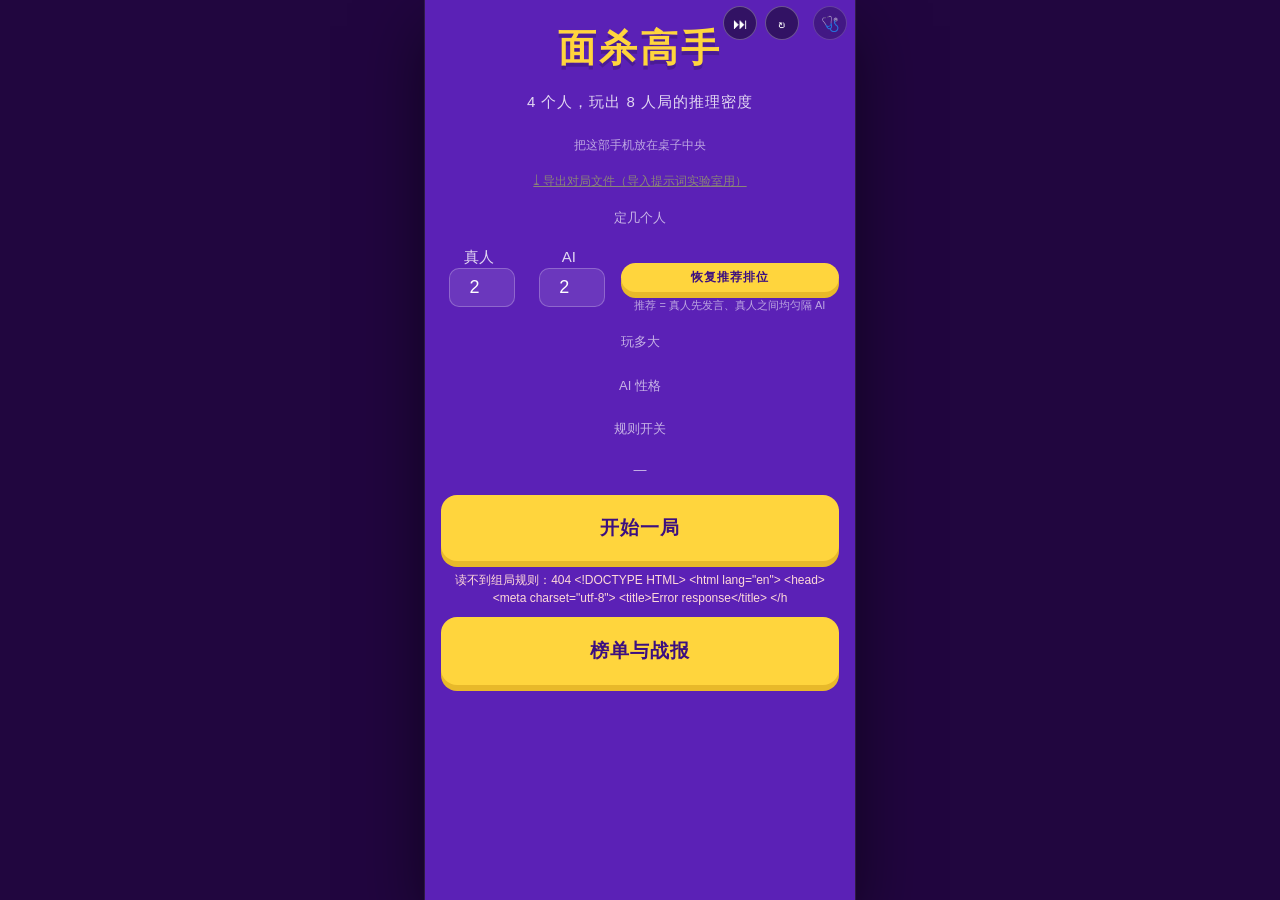
==== commit 826b7a90: "修 4AI 开局 400（残留 PLAN 重建加真人计数条件+后端 layout 人数宽容退化默认）；标题改「面杀高手」；封面加导出对局文件；实验室老数据席位B一次性迁移为主力同款" ====
--- a/play.html
+++ b/play.html
@@ -5,7 +5,7 @@
 <meta name="viewport" content="width=device-width, initial-scale=1.0, maximum-scale=1.0, user-scalable=no, viewport-fit=cover">
 <meta name="theme-color" content="#5B21B6">
 <meta name="apple-mobile-web-app-capable" content="yes">
-<title>面杀AI玩家 · 对局</title>
+<title>面杀高手 · 对局</title>
 <!--
   真引擎驱动的对局页。
 
@@ -366,9 +366,13 @@
   <!-- ============ 第 0 页：封面 / 开局 ============ -->
   <section class="page on" id="p0">
     <div class="mid">
-      <div class="logo">面杀 AI 玩家</div>
+      <div class="logo">面杀高手</div>
       <div class="sub">4 个人，玩出 8 人局的推理密度</div>
       <div class="tip" style="margin-top:22px">把这部手机放在桌子中央</div>
+      <!-- 2026-10-26：导出对局落盘日志（每次 AI 决策一行）——给提示词实验室复盘用 -->
+      <div style="margin-top:14px"><a href="#" id="btnExportLab"
+        style="font-size:12px;color:#8b8578;text-decoration:underline"
+        onclick="exportLabFile(event)">⤓ 导出对局文件（导入提示词实验室用）</a></div>
     </div>
     <div class="pad">
       <div class="h2">定几个人</div>
@@ -791,7 +795,12 @@
   var wrap = $('planWrap'); if (!wrap) return;
   if (n <= 0){ wrap.style.display = 'none'; PLAN = []; return; }
   wrap.style.display = 'block';
-  if (PLAN.length !== n) PLAN = defaultPlan(nh, na);
+  /* 🔴 2026-10-26 修：只比长度会漏 —— 上局 2真人2AI（长4）→ 这局 0真人4AI（长4），
+     长度相同但真人计数不同，旧 PLAN 直接发后端 ⇒ 400「layout 人数不一致」。
+     长度**和**真人计数都对上才复用，否则重建默认座次。 */
+  var hn = 0, k;
+  for (k = 0; k < PLAN.length; k++) if (PLAN[k] === 'human') hn++;
+  if (PLAN.length !== n || hn !== nh) PLAN = defaultPlan(nh, na);
   var h = '';
   for (var i = 0; i < n; i++){
     h += '<span class="planChip ' + (PLAN[i] === 'human' ? 'ph' : 'pa')
@@ -844,6 +853,23 @@
   el.style.display = 'none';
   var a = $('lnkReport');
   if (a) a.removeAttribute('href');
+}
+
+/* 导出对局落盘日志（2026-10-26）：每次 AI 决策一行的 JSONL，
+   提示词实验室「导入对局日志」直接吃这个文件 → 生成可回退时间轴。 */
+async function exportLabFile(ev){
+  ev.preventDefault();
+  try{
+    var r = await fetch('/api/lab/steps?limit=0');
+    if (!r.ok) throw new Error('HTTP ' + r.status);
+    var txt = await r.text();
+    if (!txt.trim()) { alert('还没有对局落盘记录：先开一局（配了真模型 key 的局才会记录每次决策）'); return; }
+    var blob = new Blob([txt], {type: 'application/jsonl'});
+    var a = document.createElement('a');
+    a.href = URL.createObjectURL(blob);
+    a.download = 'lab-steps-' + new Date().toISOString().slice(0,16).replace(/[:T]/g,'') + '.jsonl';
+    document.body.appendChild(a); a.click(); a.remove();
+  }catch(e){ alert('导出失败：' + e.message); }
 }
 
 async function newGame(){
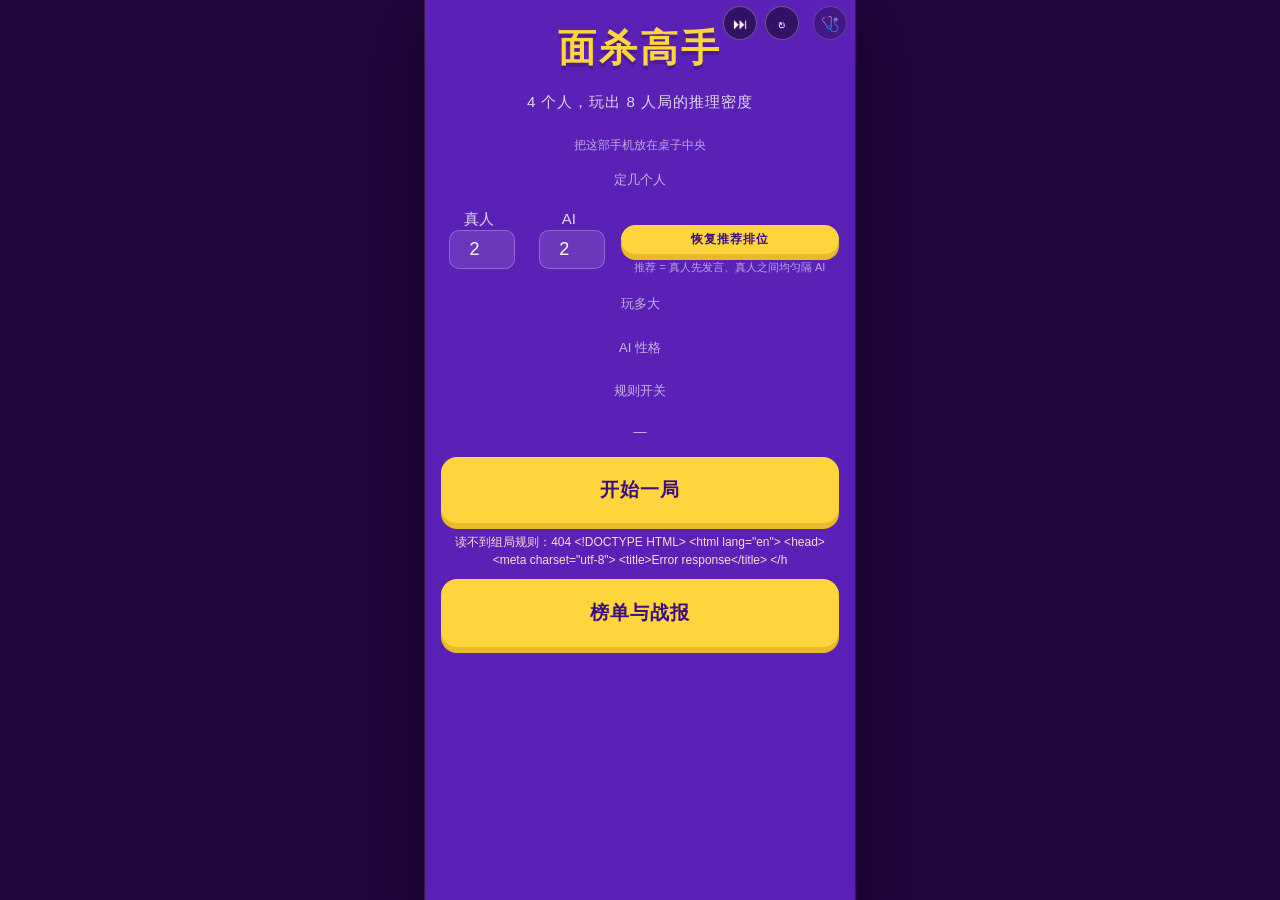
==== commit b57877df: "上帝视角融入直播流（夜气泡按天亮位置插入，进行中夜流末实时、对局结束即消失）；封面删导出链接移至局末出口（与战报并排）" ====
--- a/play.html
+++ b/play.html
@@ -369,10 +369,6 @@
       <div class="logo">面杀高手</div>
       <div class="sub">4 个人，玩出 8 人局的推理密度</div>
       <div class="tip" style="margin-top:22px">把这部手机放在桌子中央</div>
-      <!-- 2026-10-26：导出对局落盘日志（每次 AI 决策一行）——给提示词实验室复盘用 -->
-      <div style="margin-top:14px"><a href="#" id="btnExportLab"
-        style="font-size:12px;color:#8b8578;text-decoration:underline"
-        onclick="exportLabFile(event)">⤓ 导出对局文件（导入提示词实验室用）</a></div>
     </div>
     <div class="pad">
       <div class="h2">定几个人</div>
@@ -487,6 +483,9 @@
          战报只在局末可取 —— 接口层对局中访问会返回 409（战报会揭示所有人身份）。 -->
     <div id="endLinks" class="endlinks">
       <a id="lnkReport" class="bigbtn" target="_blank" rel="noopener">本局战报</a>
+      <!-- 2026-10-26（用户定）：导出对局文件挪到游戏结束末尾 —— 和战报一样，
+           只有打完才有意义；给提示词实验室复盘/回放用。 -->
+      <a id="lnkExportLab" class="bigbtn" href="#" onclick="exportLabFile(event)">⤓ 导出对局文件</a>
     </div>
 
     <!-- 交接浮层已并入轮盘（2026-10-05 用户定：取消所有黑色半透明半屏）。
@@ -855,19 +854,22 @@
   if (a) a.removeAttribute('href');
 }
 
-/* 导出对局落盘日志（2026-10-26）：每次 AI 决策一行的 JSONL，
-   提示词实验室「导入对局日志」直接吃这个文件 → 生成可回退时间轴。 */
+/* 导出对局完整文件（2026-10-26）：时间线（含真人发言/主持人播报）+ 上帝视角
+   （身份/每晚动作）+ 模型调用步骤 —— 实验室导入后在直播间完整重放。 */
 async function exportLabFile(ev){
   ev.preventDefault();
   try{
-    var r = await fetch('/api/lab/steps?limit=0');
+    var r = await fetch('/api/lab/export');
     if (!r.ok) throw new Error('HTTP ' + r.status);
-    var txt = await r.text();
-    if (!txt.trim()) { alert('还没有对局落盘记录：先开一局（配了真模型 key 的局才会记录每次决策）'); return; }
-    var blob = new Blob([txt], {type: 'application/jsonl'});
+    var j = await r.json();
+    var txt = JSON.stringify(j);
+    if (!(j.timeline || []).length) {
+      alert('还没有可导出的对局：先开一局（进行中或已结束都可以）'); return;
+    }
+    var blob = new Blob([txt], {type: 'application/json'});
     var a = document.createElement('a');
     a.href = URL.createObjectURL(blob);
-    a.download = 'lab-steps-' + new Date().toISOString().slice(0,16).replace(/[:T]/g,'') + '.jsonl';
+    a.download = 'lab-export-' + (j.gid || '') + '-' + new Date().toISOString().slice(0,16).replace(/[:T]/g,'') + '.json';
     document.body.appendChild(a); a.click(); a.remove();
   }catch(e){ alert('导出失败：' + e.message); }
 }
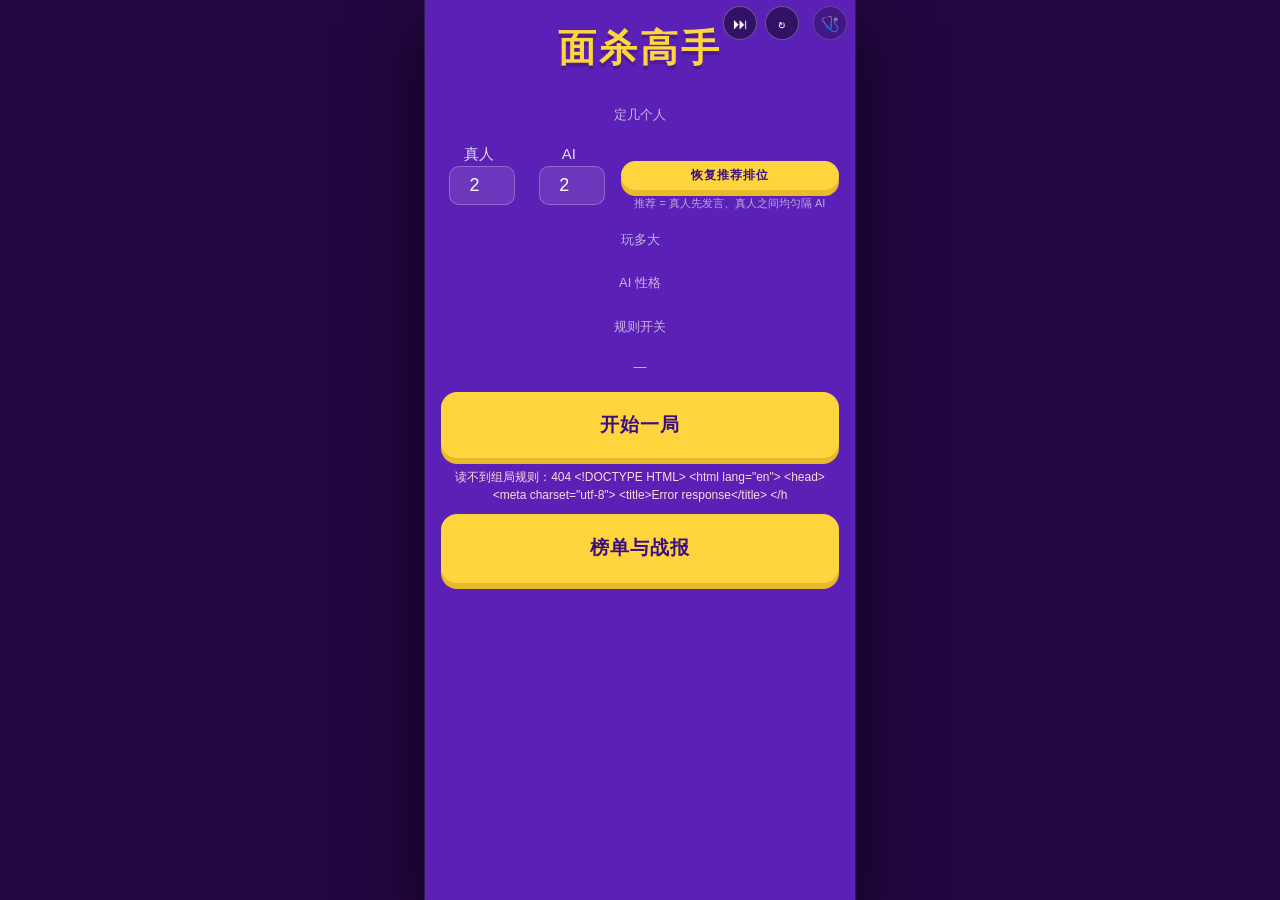
==== commit 909cb3e5: "封面删副标语/摆桌提示/「定几个人」小标题" ====
--- a/play.html
+++ b/play.html
@@ -367,11 +367,9 @@
   <section class="page on" id="p0">
     <div class="mid">
       <div class="logo">面杀高手</div>
-      <div class="sub">4 个人，玩出 8 人局的推理密度</div>
-      <div class="tip" style="margin-top:22px">把这部手机放在桌子中央</div>
     </div>
     <div class="pad">
-      <div class="h2">定几个人</div>
+      <div class="h2" style="margin-top:18px">定几个人</div>
       <div class="counters">
         <label>真人<input type="number" id="nHuman" min="0" max="8" value="2"></label>
         <label>AI<input type="number" id="nAi" min="0" max="9" value="2"></label>
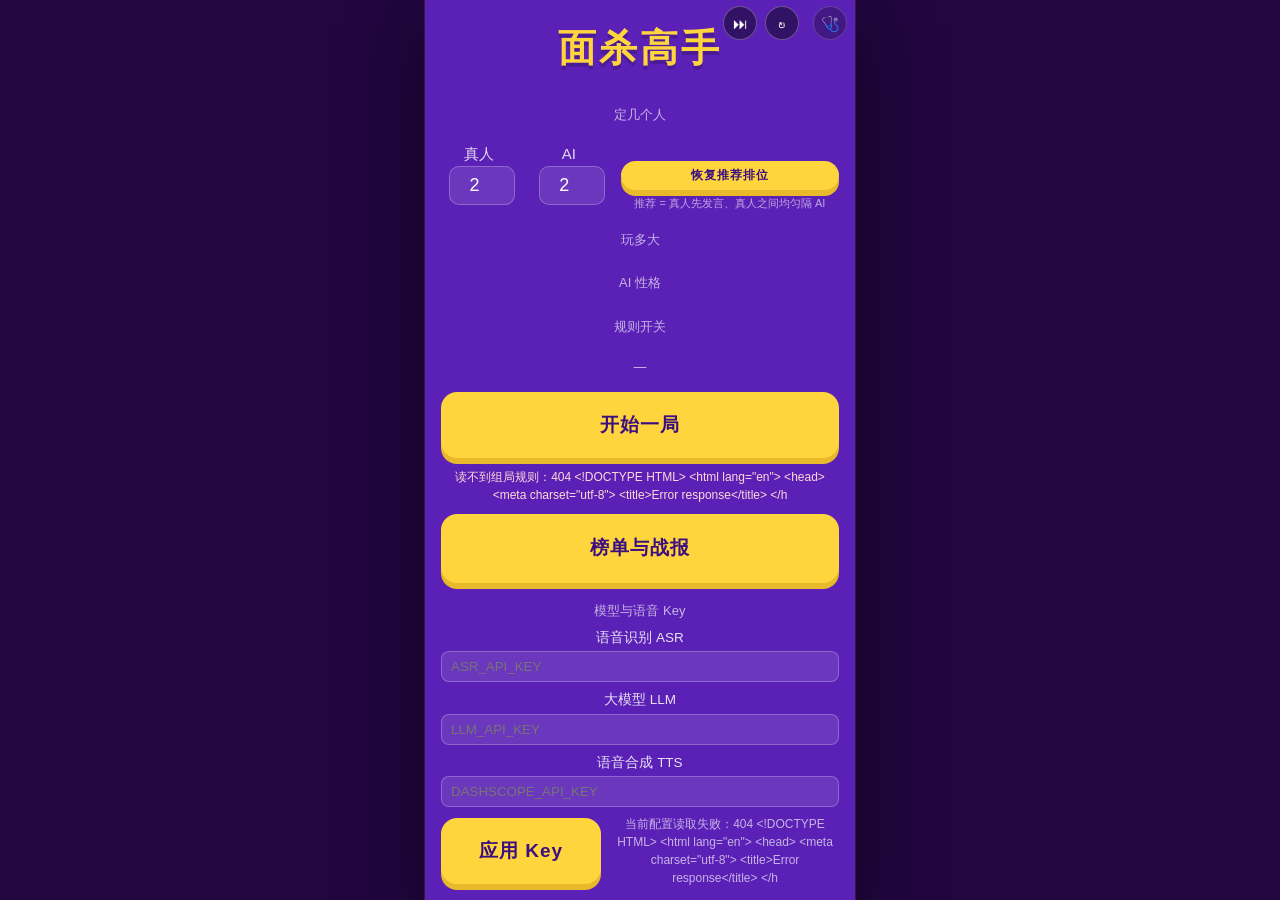
==== commit eb8a3c44: "主产品封面支持填写 ASR/LLM/TTS key（默认回填当前已配置值，本机明文/非本机指纹；POST 写 env+_runtime.json 持久化并热替换模型通道）；修复 _allowed 丢失" ====
--- a/play.html
+++ b/play.html
@@ -405,6 +405,25 @@
       <!-- 榜单与战报（2026-10-12 用户：从局末出口挪到设置页底部） -->
       <a class="bigbtn" id="lnkBoard" href="/board" target="_blank" rel="noopener"
          style="display:block;text-align:center;margin-top:10px;text-decoration:none">榜单与战报</a>
+
+      <!-- 模型与语音 key（2026-10-26 用户要求）：默认回填服务端当前配置；
+           填好点应用 → 写进服务端并热替换，下一局生效。 -->
+      <div class="h2" style="margin-top:18px">模型与语音 Key</div>
+      <div id="keysWrap" style="display:flex;flex-direction:column;gap:8px;margin-top:8px">
+        <label style="font-size:13.5px;color:rgba(255,255,255,.86)">语音识别 ASR
+          <input type="password" id="kAsr" placeholder="ASR_API_KEY"
+                 style="width:100%;box-sizing:border-box;margin-top:3px;background:rgba(255,255,255,.1);color:#fff;border:1px solid rgba(255,255,255,.24);border-radius:8px;padding:7px 9px;font-family:inherit"></label>
+        <label style="font-size:13.5px;color:rgba(255,255,255,.86)">大模型 LLM
+          <input type="password" id="kLlm" placeholder="LLM_API_KEY"
+                 style="width:100%;box-sizing:border-box;margin-top:3px;background:rgba(255,255,255,.1);color:#fff;border:1px solid rgba(255,255,255,.24);border-radius:8px;padding:7px 9px;font-family:inherit"></label>
+        <label style="font-size:13.5px;color:rgba(255,255,255,.86)">语音合成 TTS
+          <input type="password" id="kTts" placeholder="DASHSCOPE_API_KEY"
+                 style="width:100%;box-sizing:border-box;margin-top:3px;background:rgba(255,255,255,.1);color:#fff;border:1px solid rgba(255,255,255,.24);border-radius:8px;padding:7px 9px;font-family:inherit"></label>
+      </div>
+      <div style="display:flex;gap:10px;align-items:center;margin-top:8px">
+        <button class="bigbtn" id="btnKeys" style="margin:0">应用 Key</button>
+        <span id="keysMsg" style="font-size:12px;color:rgba(255,255,255,.66)"></span>
+      </div>
     </div>
   </section>
 
@@ -628,6 +647,30 @@
 
 /* ---------------------------------------------------------- 封面 / 开局 */
 
+/* 模型与语音 key（2026-10-26）：封面加载即回填服务端当前配置；应用后热替换 */
+async function loadKeys(){
+  try{
+    var j = await api('/api/admin/play-keys');
+    $('kAsr').value = j.asr || '';
+    $('kLlm').value = j.llm || '';
+    $('kTts').value = j.tts || '';
+  }catch(e){ $('keysMsg').textContent = '当前配置读取失败：' + e.message; }
+}
+async function applyKeys(){
+  var msg = $('keysMsg');
+  try{
+    var r = await api('/api/admin/play-keys', {
+      method: 'POST',
+      headers: { 'Content-Type': 'application/json' },
+      body: JSON.stringify({ asr: $('kAsr').value.trim(),
+                             llm: $('kLlm').value.trim(),
+                             tts: $('kTts').value.trim() })
+    });
+    msg.textContent = (r.changed && r.changed.length ? '已更新（' + r.changed.join('、') + '）—— ' : '没有变化 —— ')
+      + (r.note || '');
+  }catch(e){ msg.textContent = '应用失败：' + e.message; }
+}
+
 async function boot(){
   /* 2026-10-12（用户）：识别/大脑/说话那行装配文案删除 —— 诊断面板里全都有。 */
   try {
@@ -1102,6 +1145,8 @@
 })();
 
 $('btnNew').onclick = newGame;
+$('btnKeys').onclick = applyKeys;
+loadKeys();
 
 /* 身份牌页的「看完，交给下一位」。
    这里原本漏了绑定 —— 点它没反应，整局就卡在身份牌那一步（用页面点出来才发现）。
